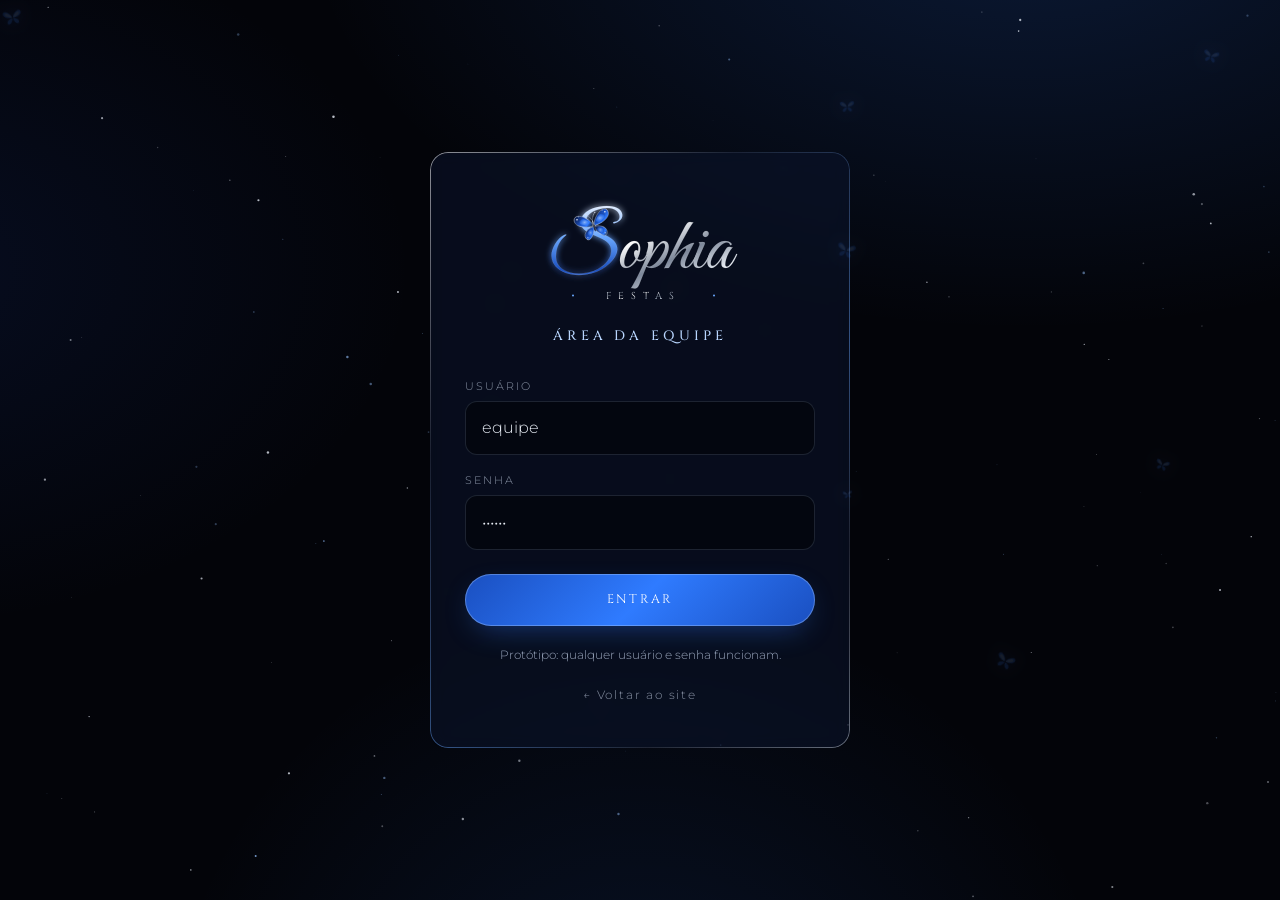
==== agenda.html @ a35d826a "Protótipo do site Sophia Festas: landing page e agenda da equipe Co-Authored-By: Claude Opus 5.5 (1M" ====
<!doctype html>
<html lang="pt-BR">
<head>
  <meta charset="utf-8">
  <meta name="viewport" content="width=device-width, initial-scale=1">
  <title>Agenda Sophia</title>
  <link rel="preconnect" href="https://fonts.googleapis.com">
  <link rel="preconnect" href="https://fonts.gstatic.com" crossorigin>
  <link href="https://fonts.googleapis.com/css2?family=Cinzel:wght@400;500;600&family=Cormorant+Garamond:ital,wght@0,400;0,500;1,400;1,500&family=Great+Vibes&family=Montserrat:wght@300;400;500&display=swap" rel="stylesheet">
  <link rel="stylesheet" href="css/style.css">
  <link rel="stylesheet" href="css/agenda.css">
</head>
<body class="app">
  <div class="sky"></div>
  <canvas id="stars"></canvas>
  <div id="flutter"></div>

  <!-- LOGIN (demonstração) -->
  <div class="login-wrap" id="login">
    <div class="login-card metal-frame">
      <div data-logo="big"></div>
      <h1>ÁREA DA EQUIPE</h1>
      <form id="login-form">
        <div class="field"><label for="l-user">Usuário</label><input id="l-user" value="equipe" autocomplete="off"></div>
        <div class="field"><label for="l-pass">Senha</label><input id="l-pass" type="password" value="sophia"></div>
        <button class="btn btn-primary" type="submit">Entrar</button>
      </form>
      <p class="hint">Protótipo: qualquer usuário e senha funcionam.</p>
      <a class="back-link" href="index.html">← Voltar ao site</a>
    </div>
  </div>

  <!-- PAINEL -->
  <div class="dash" id="dash">
    <aside class="side">
      <div data-logo="mark"></div>
      <nav class="side-nav">
        <button class="active" data-view="agenda"><svg viewBox="0 0 24 24" fill="none" stroke="currentColor" stroke-width="1.5"><rect x="3" y="5" width="18" height="16" rx="2"/><path d="M3 10h18M8 3v4M16 3v4"/></svg>Agenda</button>
        <button data-view="lista"><svg viewBox="0 0 24 24" fill="none" stroke="currentColor" stroke-width="1.5"><path d="M8 6h13M8 12h13M8 18h13M3 6h.01M3 12h.01M3 18h.01"/></svg>Reservas</button>
        <button data-new><svg viewBox="0 0 24 24" fill="none" stroke="currentColor" stroke-width="1.5"><circle cx="12" cy="12" r="9"/><path d="M12 8v8M8 12h8"/></svg>Nova reserva</button>
        <button onclick="location.href='index.html'"><svg viewBox="0 0 24 24" fill="none" stroke="currentColor" stroke-width="1.5"><path d="M3 11 12 4l9 7v9a1 1 0 0 1-1 1h-5v-6H9v6H4a1 1 0 0 1-1-1z"/></svg>Ver site</button>
      </nav>
      <div class="side-user">
        <div class="avatar">E</div>
        <div>Equipe<small>Recepção</small></div>
        <button id="logout">Sair</button>
      </div>
    </aside>

    <main class="main">
      <div class="mobile-bar">
        <div data-logo="mark"></div>
        <div class="mobile-tabs">
          <button class="active" data-view="agenda">Agenda</button>
          <button data-view="lista">Reservas</button>
          <button id="m-logout">Sair</button>
        </div>
      </div>

      <div class="topbar">
        <div>
          <h2 id="greet">Olá, equipe</h2>
          <p id="today-label"></p>
        </div>
        <button class="btn btn-primary" data-new>+ Nova reserva</button>
      </div>

      <div class="stats">
        <div class="stat metal-frame"><small>Eventos no mês</small><strong id="s-month">0</strong><span id="s-month-sub">&nbsp;</span></div>
        <div class="stat metal-frame"><small>Confirmados</small><strong id="s-ok">0</strong><span>contrato assinado</span></div>
        <div class="stat metal-frame"><small>Pré-reservas</small><strong id="s-pre">0</strong><span>aguardando sinal</span></div>
        <div class="stat metal-frame"><small>Previsto no mês</small><strong id="s-rev" class="metal-blue-text">R$ 0</strong><span>sem cancelados</span></div>
      </div>

      <!-- VISÃO AGENDA -->
      <section class="view on" id="view-agenda" style="padding:0">
        <div class="board">
          <div class="panel metal-frame">
            <div class="panel-head">
              <h3>CALENDÁRIO</h3>
              <div class="month-nav">
                <button class="icon-btn" id="prev" aria-label="Mês anterior">‹</button>
                <span id="month-label"></span>
                <button class="icon-btn" id="next" aria-label="Próximo mês">›</button>
              </div>
            </div>
            <div class="cal" id="cal"></div>
          </div>

          <div class="panel metal-frame">
            <div class="panel-head">
              <h3 id="side-title">PRÓXIMOS EVENTOS</h3>
              <button class="icon-btn" id="clear-day" title="Ver próximos" style="display:none">✕</button>
            </div>
            <div class="ev-list" id="ev-list"></div>
          </div>
        </div>
      </section>

      <!-- VISÃO LISTA -->
      <section class="view" id="view-lista" style="padding:0">
        <div class="panel metal-frame">
          <div class="panel-head">
            <h3>TODAS AS RESERVAS</h3>
            <div class="filters">
              <input id="f-search" placeholder="Buscar cliente...">
              <select id="f-status"><option value="">Todos os status</option><option>Confirmada</option><option>Pré-reserva</option><option>Cancelada</option></select>
              <select id="f-space"><option value="">Todos os espaços</option></select>
            </div>
          </div>
          <div class="table-wrap">
            <table>
              <thead><tr><th>Data</th><th>Cliente</th><th>Evento</th><th>Espaço</th><th>Convidados</th><th>Valor</th><th>Status</th></tr></thead>
              <tbody id="tbody"></tbody>
            </table>
          </div>
        </div>
      </section>
    </main>
  </div>

  <!-- MODAL DE RESERVA -->
  <div class="modal-bg" id="modal">
    <div class="modal metal-frame" role="dialog" aria-modal="true" aria-labelledby="m-title">
      <h3 id="m-title">Nova reserva</h3>
      <p class="sub" id="m-sub">Preencha os dados do evento para bloquear a data.</p>
      <form class="form" id="booking-form">
        <input type="hidden" id="b-id">
        <div class="field"><label for="b-client">Cliente</label><input id="b-client" required placeholder="Nome completo"></div>
        <div class="field"><label for="b-phone">Telefone</label><input id="b-phone" placeholder="(00) 00000-0000"></div>
        <div class="field"><label for="b-type">Tipo de evento</label>
          <select id="b-type"><option>Aniversário</option><option>Infantil</option><option>15 anos</option><option>Casamento</option><option>Chá revelação</option><option>Corporativo</option><option>Outro</option></select>
        </div>
        <div class="field"><label for="b-space">Espaço</label><select id="b-space"></select></div>
        <div class="field"><label for="b-date">Data</label><input id="b-date" type="date" required></div>
        <div class="field" style="grid-template-columns:1fr 1fr;column-gap:.6rem">
          <label for="b-start" style="grid-column:1/-1">Horário</label>
          <input id="b-start" type="time" value="19:00" required>
          <input id="b-end" type="time" value="23:00" required aria-label="Término">
        </div>
        <div class="field"><label for="b-guests">Convidados</label><input id="b-guests" type="number" min="1" value="80"></div>
        <div class="field"><label for="b-pkg">Pacote</label>
          <select id="b-pkg"><option>Casulo</option><option selected>Asas</option><option>Voo Mágico</option><option>Personalizado</option></select>
        </div>
        <div class="money">
          <div class="field"><label for="b-value">Valor total (R$)</label><input id="b-value" type="number" min="0" step="50" value="8700"></div>
          <div class="field"><label for="b-deposit">Sinal pago (R$)</label><input id="b-deposit" type="number" min="0" step="50" value="0"></div>
          <div class="field"><label for="b-status">Status</label>
            <select id="b-status"><option>Pré-reserva</option><option>Confirmada</option><option>Cancelada</option></select>
          </div>
        </div>
        <div class="field full"><label for="b-notes">Observações</label><textarea id="b-notes" placeholder="Tema, decoração, restrições alimentares..."></textarea></div>
        <div class="warn" id="b-warn"></div>
        <div class="modal-actions">
          <button type="button" class="btn btn-danger" id="b-delete" style="display:none">Excluir</button>
          <button type="button" class="btn btn-ghost" id="b-cancel">Fechar</button>
          <button type="submit" class="btn btn-primary">Salvar reserva</button>
        </div>
      </form>
    </div>
  </div>

  <script src="js/brand.js"></script>
  <script src="js/magic.js"></script>
  <script src="js/agenda.js"></script>
</body>
</html>
---- css/style.css ----
/* =========================================================
   Sophia Festas — identidade: preto, azul e metal
   ========================================================= */
:root {
  --black: #030409;
  --night: #070b17;
  --deep: #0b1226;
  --panel: rgba(12, 20, 44, 0.55);
  --blue: #2f7bff;
  --blue-soft: #6aa8ff;
  --blue-ice: #b9d6ff;
  --blue-glow: rgba(47, 123, 255, 0.45);
  --silver: #c9d1dc;
  --silver-dim: #8a94a6;
  --text: #e6ebf3;
  --muted: #9aa6bb;
  --line: rgba(185, 214, 255, 0.14);

  --metal: linear-gradient(135deg, #f4f7fb 0%, #9aa4b3 22%, #eef2f7 42%, #6f7a8c 62%, #dfe5ee 80%, #a7b1bf 100%);
  --metal-blue: linear-gradient(135deg, #e8f1ff 0%, #6aa8ff 25%, #dbe9ff 45%, #1f5fd6 65%, #b9d6ff 85%, #3a7dff 100%);

  --font-script: "Great Vibes", cursive;
  --font-display: "Cinzel", serif;
  --font-serif: "Cormorant Garamond", serif;
  --font-body: "Montserrat", system-ui, sans-serif;

  --radius: 18px;
}

* { box-sizing: border-box; margin: 0; padding: 0; }
html { scroll-behavior: smooth; }
body {
  background: var(--black);
  color: var(--text);
  font-family: var(--font-body);
  font-weight: 300;
  line-height: 1.7;
  overflow-x: hidden;
}
img, svg { display: block; max-width: 100%; }
a { color: inherit; text-decoration: none; }
button, input, select, textarea { font: inherit; color: inherit; }

/* ---------- fundo mágico ---------- */
.sky {
  position: fixed; inset: 0; z-index: -2; pointer-events: none;
  background:
    radial-gradient(1200px 700px at 80% -10%, rgba(47,123,255,.18), transparent 60%),
    radial-gradient(900px 600px at -10% 30%, rgba(30,70,180,.14), transparent 60%),
    radial-gradient(800px 800px at 50% 120%, rgba(47,123,255,.12), transparent 60%),
    var(--black);
}
#stars, #flutter {
  position: fixed; inset: 0; pointer-events: none;
}
#stars { z-index: -1; }
#flutter { z-index: 5; }

.mini-fly {
  position: absolute; width: 18px; height: 18px;
  opacity: 0; will-change: transform, opacity;
  filter: drop-shadow(0 0 6px var(--blue-glow));
}
.mini-fly .wing-l, .mini-fly .wing-r { transform-origin: 50% 50%; animation: flap .28s ease-in-out infinite alternate; }
.mini-fly .wing-r { animation-delay: .02s; }

@keyframes flap {
  from { transform: scaleX(1); }
  to   { transform: scaleX(.25); }
}

/* ---------- textos metálicos ---------- */
.metal-text {
  background: var(--metal);
  background-size: 200% 200%;
  -webkit-background-clip: text; background-clip: text;
  color: transparent;
  animation: shine 8s ease-in-out infinite;
}
.metal-blue-text {
  background: var(--metal-blue);
  background-size: 200% 200%;
  -webkit-background-clip: text; background-clip: text;
  color: transparent;
  animation: shine 9s ease-in-out infinite;
}
@keyframes shine {
  0%,100% { background-position: 0% 50%; }
  50% { background-position: 100% 50%; }
}

.eyebrow {
  font-family: var(--font-display);
  letter-spacing: .38em; text-transform: uppercase;
  font-size: .72rem; color: var(--blue-soft);
}
.section-title {
  font-family: var(--font-serif);
  font-weight: 500; font-size: clamp(2rem, 4.5vw, 3.2rem);
  line-height: 1.15; margin: .6rem 0 1rem;
}
.section-title em { font-style: italic; color: var(--blue-ice); }

.divider {
  display: flex; align-items: center; gap: 14px; justify-content: center;
  margin: 1.2rem auto; color: var(--blue-soft);
}
.divider::before, .divider::after {
  content: ""; height: 1px; width: 80px;
  background: linear-gradient(90deg, transparent, var(--silver-dim), transparent);
}
.divider svg { width: 22px; height: 22px; }

/* ---------- botões ---------- */
.btn {
  position: relative; display: inline-flex; align-items: center; gap: .6rem;
  padding: .95rem 1.8rem; border-radius: 999px; border: 0; cursor: pointer;
  font-family: var(--font-display); font-size: .78rem; letter-spacing: .22em; text-transform: uppercase;
  transition: transform .3s, box-shadow .3s;
}
.btn-primary {
  color: #fff;
  background: linear-gradient(135deg, #1a4fc0, #2f7bff 50%, #1a4fc0);
  box-shadow: 0 0 0 1px rgba(185,214,255,.35) inset, 0 10px 30px -10px var(--blue-glow);
}
.btn-primary:hover { transform: translateY(-2px); box-shadow: 0 0 0 1px rgba(185,214,255,.6) inset, 0 16px 40px -10px var(--blue-glow); }
.btn-ghost {
  color: var(--silver);
  background: rgba(255,255,255,.02);
  box-shadow: 0 0 0 1px rgba(201,209,220,.35) inset;
}
.btn-ghost:hover { color: #fff; box-shadow: 0 0 0 1px rgba(201,209,220,.8) inset; transform: translateY(-2px); }

/* moldura metálica reutilizável */
.metal-frame {
  position: relative;
  background: var(--panel);
  border-radius: var(--radius);
  backdrop-filter: blur(8px);
}
.metal-frame::before {
  content: ""; position: absolute; inset: 0; border-radius: inherit; padding: 1px;
  background: linear-gradient(135deg, rgba(255,255,255,.55), rgba(140,150,170,.15) 30%, rgba(106,168,255,.45) 60%, rgba(255,255,255,.1) 80%, rgba(201,209,220,.5));
  -webkit-mask: linear-gradient(#000 0 0) content-box, linear-gradient(#000 0 0);
  -webkit-mask-composite: xor; mask-composite: exclude;
  pointer-events: none;
}

/* ---------- navegação ---------- */
.nav {
  position: fixed; top: 0; left: 0; right: 0; z-index: 20;
  display: flex; align-items: center; justify-content: space-between;
  padding: 1.1rem clamp(1rem, 4vw, 3rem);
  transition: background .4s, padding .4s, box-shadow .4s;
}
.nav.scrolled {
  background: rgba(3,4,9,.78); backdrop-filter: blur(12px);
  padding-top: .7rem; padding-bottom: .7rem;
  box-shadow: 0 1px 0 var(--line);
}
.nav-logo { display: flex; align-items: center; gap: .5rem; }
.nav-logo .logo-mark { height: 46px; width: auto; }
.nav-links { display: flex; gap: 2rem; list-style: none; align-items: center; }
.nav-links a {
  font-family: var(--font-display); font-size: .72rem; letter-spacing: .2em; text-transform: uppercase;
  color: var(--silver); position: relative; padding: .3rem 0;
}
.nav-links a::after {
  content: ""; position: absolute; left: 0; right: 0; bottom: -2px; height: 1px;
  background: var(--blue-soft); transform: scaleX(0); transition: transform .3s;
}
.nav-links a:hover { color: #fff; }
.nav-links a:hover::after { transform: scaleX(1); }
.nav-links .staff-link {
  padding: .5rem 1rem; border-radius: 999px; box-shadow: 0 0 0 1px rgba(106,168,255,.45) inset; color: var(--blue-ice);
}
.nav-links .staff-link::after { display: none; }
.nav-toggle { display: none; background: none; border: 0; cursor: pointer; width: 40px; height: 40px; }
.nav-toggle span { display: block; height: 1px; width: 26px; margin: 6px auto; background: var(--silver); }

/* ---------- logo ---------- */
.logo-mark { overflow: visible; }
.logo-big { width: min(640px, 92vw); height: auto; margin: 0 auto; }
.logo-big .logo-butterfly .wing-l, .logo-big .logo-butterfly .wing-r,
.logo-mark .logo-butterfly .wing-l, .logo-mark .logo-butterfly .wing-r {
  transform-box: fill-box;
  animation: soft-flap 3.2s ease-in-out infinite;
}
.logo-butterfly .wing-l { transform-origin: 100% 60%; }
.logo-butterfly .wing-r { transform-origin: 0% 60%; }
@keyframes soft-flap {
  0%, 70%, 100% { transform: scaleX(1); }
  80% { transform: scaleX(.55); }
  90% { transform: scaleX(1); }
}

/* ---------- hero ---------- */
.hero {
  min-height: 100vh; min-height: 100svh;
  display: grid; place-items: center; text-align: center;
  padding: 7rem 1rem 4rem; position: relative; overflow: hidden;
}
.hero-inner { position: relative; z-index: 2; }
.hero .eyebrow { margin-bottom: 1rem; }
.hero-tagline {
  font-family: var(--font-serif); font-style: italic;
  font-size: clamp(1.2rem, 2.6vw, 1.7rem); color: var(--blue-ice);
  margin: .4rem auto 2.2rem; max-width: 640px;
}
.hero-actions { display: flex; flex-wrap: wrap; gap: 1rem; justify-content: center; }
.hero-halo {
  position: absolute; width: min(760px, 120vw); aspect-ratio: 1; border-radius: 50%;
  background: radial-gradient(circle, rgba(47,123,255,.22), transparent 62%);
  filter: blur(10px); z-index: 1; animation: breathe 7s ease-in-out infinite;
}
.hero-ring {
  position: absolute; width: min(620px, 100vw); aspect-ratio: 1; border-radius: 50%;
  border: 1px solid rgba(201,209,220,.12); z-index: 1;
  animation: spin 60s linear infinite;
}
.hero-ring::after {
  content: ""; position: absolute; top: -4px; left: 50%; width: 7px; height: 7px; border-radius: 50%;
  background: var(--blue-ice); box-shadow: 0 0 14px 3px var(--blue);
}
.hero-ring.r2 { width: min(820px, 130vw); animation-duration: 90s; animation-direction: reverse; border-color: rgba(106,168,255,.08); }
@keyframes spin { to { transform: rotate(360deg); } }
@keyframes breathe { 50% { transform: scale(1.08); opacity: .8; } }

.scroll-hint {
  position: absolute; bottom: 2rem; left: 50%; transform: translateX(-50%); z-index: 2;
  font-family: var(--font-display); font-size: .62rem; letter-spacing: .3em; color: var(--silver-dim);
  display: flex; flex-direction: column; align-items: center; gap: .6rem;
}
.scroll-hint::after {
  content: ""; width: 1px; height: 40px;
  background: linear-gradient(var(--blue-soft), transparent);
  animation: drip 2.2s ease-in-out infinite;
}
@keyframes drip { 0% { transform: scaleY(0); transform-origin: top; } 50% { transform: scaleY(1); transform-origin: top; } 51% { transform-origin: bottom; } 100% { transform: scaleY(0); transform-origin: bottom; } }

/* ---------- seções ---------- */
section { padding: clamp(5rem, 10vw, 8rem) clamp(1rem, 5vw, 3rem); position: relative; }
.container { max-width: 1180px; margin: 0 auto; }
.center { text-align: center; }
.lead { color: var(--muted); max-width: 640px; margin: 0 auto; font-size: 1.02rem; }

/* simbolismo */
.symbol-grid {
  display: grid; grid-template-columns: 1fr 1fr; gap: clamp(2rem, 6vw, 5rem); align-items: center;
}
.symbol-art { position: relative; aspect-ratio: 1; display: grid; place-items: center; }
.symbol-art .orbit {
  position: absolute; inset: 6%; border-radius: 50%;
  border: 1px dashed rgba(106,168,255,.25); animation: spin 80s linear infinite;
}
.symbol-art .orbit.o2 { inset: 18%; border-style: solid; border-color: rgba(201,209,220,.12); animation-duration: 50s; animation-direction: reverse; }
.symbol-art .big-fly { width: 62%; filter: drop-shadow(0 0 40px rgba(47,123,255,.45)); animation: float 6s ease-in-out infinite; }
@keyframes float { 50% { transform: translateY(-14px); } }

.stages { display: grid; gap: 1.1rem; margin-top: 2rem; }
.stage { display: grid; grid-template-columns: 54px 1fr; gap: 1rem; align-items: start; }
.stage-icon {
  width: 54px; height: 54px; border-radius: 50%; display: grid; place-items: center;
  font-family: var(--font-display); color: var(--blue-ice); font-size: .9rem;
}
.stage h4 { font-family: var(--font-serif); font-size: 1.35rem; font-weight: 500; color: #fff; }
.stage p { color: var(--muted); font-size: .93rem; }

/* espaços */
.spaces { display: grid; grid-template-columns: repeat(3, 1fr); gap: 1.4rem; margin-top: 3rem; }
.space-card { overflow: hidden; transition: transform .5s; }
.space-card:hover { transform: translateY(-6px); }
.space-img {
  aspect-ratio: 4/3; position: relative; overflow: hidden; border-radius: var(--radius) var(--radius) 0 0;
}
.space-img .ph {
  position: absolute; inset: 0; transition: transform 1.2s;
}
.space-card:hover .ph { transform: scale(1.06); }
.space-body { padding: 1.4rem 1.5rem 1.7rem; }
.space-body h3 { font-family: var(--font-serif); font-weight: 500; font-size: 1.6rem; }
.space-body p { color: var(--muted); font-size: .92rem; }
.space-meta { display: flex; gap: 1rem; margin-top: 1rem; font-size: .75rem; color: var(--blue-ice); letter-spacing: .08em; }

/* placeholders de imagem: cenas abstratas */
.ph-1 { background:
  radial-gradient(circle at 30% 70%, rgba(106,168,255,.55) 0 2px, transparent 3px) 0 0/38px 38px,
  radial-gradient(ellipse at 50% 100%, rgba(47,123,255,.55), transparent 60%),
  linear-gradient(180deg, #05070f, #0d1a3d); }
.ph-2 { background:
  radial-gradient(circle at 50% 30%, rgba(255,255,255,.75) 0 1px, transparent 2px) 0 0/26px 26px,
  conic-gradient(from 200deg at 50% 0%, transparent, rgba(106,168,255,.35), transparent 40%),
  linear-gradient(180deg, #081022, #030409); }
.ph-3 { background:
  repeating-linear-gradient(100deg, rgba(201,209,220,.08) 0 2px, transparent 2px 22px),
  radial-gradient(circle at 70% 40%, rgba(47,123,255,.6), transparent 50%),
  linear-gradient(160deg, #0a1430, #030409); }
.ph-4 { background: radial-gradient(circle at 40% 40%, rgba(185,214,255,.4), transparent 45%), linear-gradient(135deg, #0d1a3d, #030409); }
.ph-5 { background: conic-gradient(from 0deg at 50% 50%, #0b1226, #1a4fc0, #0b1226, #6aa8ff22, #0b1226); }
.ph-6 { background: radial-gradient(circle at 50% 120%, #2f7bff, transparent 60%), repeating-radial-gradient(circle at 50% 50%, rgba(255,255,255,.05) 0 1px, transparent 1px 16px), #05070f; }
.ph-label {
  position: absolute; left: 1rem; bottom: .9rem; font-family: var(--font-display); font-size: .6rem;
  letter-spacing: .25em; color: rgba(255,255,255,.55);
}

/* pacotes */
.packages { display: grid; grid-template-columns: repeat(3, 1fr); gap: 1.4rem; margin-top: 3rem; align-items: stretch; }
.pkg { padding: 2.4rem 2rem; display: flex; flex-direction: column; text-align: center; }
.pkg.featured { background: linear-gradient(180deg, rgba(47,123,255,.18), rgba(12,20,44,.6)); transform: translateY(-12px); }
.pkg-badge {
  position: absolute; top: -12px; left: 50%; transform: translateX(-50%);
  background: var(--metal); color: #0b1226; font-family: var(--font-display); font-size: .6rem;
  letter-spacing: .2em; padding: .35rem .9rem; border-radius: 999px; font-weight: 600;
}
.pkg h3 { font-family: var(--font-display); font-size: 1.05rem; letter-spacing: .2em; font-weight: 500; }
.pkg .pkg-sub { font-family: var(--font-serif); font-style: italic; color: var(--blue-ice); font-size: 1.1rem; }
.pkg-price { font-family: var(--font-serif); font-size: 2.6rem; margin: 1rem 0 .2rem; }
.pkg-price small { font-size: .9rem; color: var(--muted); }
.pkg ul { list-style: none; margin: 1.4rem 0 2rem; text-align: left; display: grid; gap: .65rem; flex: 1; }
.pkg li { display: flex; gap: .7rem; font-size: .9rem; color: var(--text); }
.pkg li::before { content: "✦"; color: var(--blue-soft); font-size: .75rem; margin-top: .2rem; }

/* galeria */
.gallery {
  display: grid; grid-template-columns: repeat(4, 1fr); grid-auto-rows: 200px; gap: 1rem; margin-top: 3rem; grid-auto-flow: dense;
}
.gallery .g { border-radius: 14px; position: relative; overflow: hidden; }
.gallery .g.tall { grid-row: span 2; }
.gallery .g.wide { grid-column: span 2; }
.gallery .g::after {
  content: ""; position: absolute; inset: 0; border-radius: inherit;
  box-shadow: inset 0 0 0 1px rgba(201,209,220,.18);
}

/* depoimentos */
.quotes { display: grid; grid-template-columns: repeat(3, 1fr); gap: 1.4rem; margin-top: 3rem; }
.quote { padding: 2rem; }
.quote p { font-family: var(--font-serif); font-style: italic; font-size: 1.2rem; color: var(--text); }
.quote .who { margin-top: 1.2rem; font-size: .75rem; letter-spacing: .18em; text-transform: uppercase; color: var(--blue-soft); }
.quote .q-mark { font-family: var(--font-serif); font-size: 3.5rem; line-height: .6; height: 1.6rem; }

/* contato */
.contact-grid { display: grid; grid-template-columns: 1fr 1.2fr; gap: 2rem; margin-top: 3rem; }
.contact-info { padding: 2.2rem; display: grid; gap: 1.4rem; align-content: start; }
.info-row { display: grid; grid-template-columns: 40px 1fr; gap: 1rem; align-items: center; }
.info-row .ic { width: 40px; height: 40px; border-radius: 50%; display: grid; place-items: center; color: var(--blue-ice); box-shadow: 0 0 0 1px rgba(106,168,255,.35) inset; }
.info-row .ic svg { width: 18px; height: 18px; }
.info-row small { display: block; font-size: .68rem; letter-spacing: .18em; text-transform: uppercase; color: var(--muted); }

.form { padding: 2.2rem; display: grid; grid-template-columns: 1fr 1fr; gap: 1rem; }
.form .full { grid-column: 1 / -1; }
.field { display: grid; gap: .35rem; }
.field label { font-size: .68rem; letter-spacing: .18em; text-transform: uppercase; color: var(--silver-dim); }
.field input, .field select, .field textarea {
  background: rgba(3,4,9,.6); border: 1px solid var(--line); border-radius: 12px;
  padding: .8rem 1rem; outline: none; transition: border-color .3s, box-shadow .3s;
}
.field textarea { resize: vertical; min-height: 96px; }
.field select option { background: var(--deep); }
.field input:focus, .field select:focus, .field textarea:focus {
  border-color: var(--blue-soft); box-shadow: 0 0 0 3px rgba(47,123,255,.18);
}
input[type="date"]::-webkit-calendar-picker-indicator,
input[type="time"]::-webkit-calendar-picker-indicator { filter: invert(.8) sepia(1) hue-rotate(180deg); cursor: pointer; }

/* rodapé */
footer { padding: 4rem 1rem 2.5rem; text-align: center; border-top: 1px solid var(--line); }
footer .logo-mark { height: 70px; margin: 0 auto 1rem; }
footer p { color: var(--muted); font-size: .8rem; }
footer .foot-quote { font-family: var(--font-serif); font-style: italic; font-size: 1.15rem; color: var(--blue-ice); margin-bottom: 1.4rem; }

/* toast */
.toast {
  position: fixed; left: 50%; bottom: 2rem; transform: translate(-50%, 140%); z-index: 60;
  padding: 1rem 1.6rem; display: flex; gap: .8rem; align-items: center;
  transition: transform .5s cubic-bezier(.2,.9,.3,1.2); max-width: calc(100vw - 2rem);
}
.toast.show { transform: translate(-50%, 0); }
.toast svg { width: 26px; flex: none; }

/* revelar ao rolar */
.reveal { opacity: 0; transform: translateY(30px); transition: opacity 1s ease, transform 1s ease; }
.reveal.in { opacity: 1; transform: none; }

/* ---------- responsivo ---------- */
@media (max-width: 960px) {
  .spaces, .packages, .quotes { grid-template-columns: 1fr; max-width: 520px; margin-left: auto; margin-right: auto; }
  .pkg.featured { transform: none; }
  .symbol-grid, .contact-grid { grid-template-columns: 1fr; }
  .symbol-art { max-width: 380px; margin: 0 auto; }
  .gallery { grid-template-columns: repeat(2, 1fr); grid-auto-rows: 160px; }
}
@media (max-width: 760px) {
  .nav-toggle { display: block; }
  .nav-links {
    position: fixed; inset: 0 0 0 auto; width: min(300px, 80vw); flex-direction: column; justify-content: center;
    background: rgba(3,4,9,.96); backdrop-filter: blur(14px); box-shadow: -1px 0 0 var(--line);
    transform: translateX(100%); transition: transform .4s;
  }
  .nav-links.open { transform: none; }
  .nav-toggle { position: relative; z-index: 30; }
  .form { grid-template-columns: 1fr; padding: 1.5rem; }
}
@media (prefers-reduced-motion: reduce) {
  *, *::before, *::after { animation: none !important; transition: none !important; }
  .reveal { opacity: 1; transform: none; }
}

/* borboleta avulsa (seções, toast) bate as asas suavemente */
.butterfly-svg .wing-l, .butterfly-svg .wing-r { transform-box: fill-box; animation: soft-flap 3.6s ease-in-out infinite; }

/* brilho do cursor */
.spark {
  position: fixed; width: 6px; height: 6px; margin: -3px 0 0 -3px; border-radius: 50%; pointer-events: none; z-index: 70;
  background: radial-gradient(circle, #e8f1ff, rgba(47,123,255,.6) 50%, transparent 70%);
  animation: spark-fade .9s ease-out forwards;
}
@keyframes spark-fade { to { transform: translateY(14px) scale(.2); opacity: 0; } }

@media (max-height: 760px) { .scroll-hint { display: none; } }
---- css/agenda.css ----
/* =========================================================
   Área da equipe — agenda de reservas
   ========================================================= */
body.app { min-height: 100vh; }

/* login */
.login-wrap { min-height: 100vh; display: grid; place-items: center; padding: 2rem 1rem; }
.login-card { width: min(420px, 100%); padding: 2.6rem 2.2rem; text-align: center; }
.login-card .logo-big { width: 280px; }
.login-card h1 { font-family: var(--font-display); font-weight: 500; font-size: .85rem; letter-spacing: .3em; color: var(--blue-ice); margin: .4rem 0 1.8rem; }
.login-card form { display: grid; gap: 1rem; text-align: left; }
.login-card .btn { justify-content: center; margin-top: .5rem; }
.login-card .hint { font-size: .75rem; color: var(--muted); margin-top: 1.2rem; }
.back-link { display: inline-block; margin-top: 1.2rem; font-size: .75rem; letter-spacing: .15em; color: var(--silver-dim); }
.back-link:hover { color: #fff; }

/* layout */
.dash { display: none; min-height: 100vh; grid-template-columns: 250px 1fr; }
.dash.on { display: grid; }
.side {
  border-right: 1px solid var(--line); padding: 1.5rem 1.2rem;
  background: rgba(5,8,18,.7); backdrop-filter: blur(10px);
  display: flex; flex-direction: column; gap: 1.6rem; position: sticky; top: 0; height: 100vh;
}
.side .logo-mark { height: 64px; }
.side-nav { display: grid; gap: .3rem; }
.side-nav button {
  display: flex; gap: .8rem; align-items: center; text-align: left; padding: .75rem .9rem; border-radius: 12px;
  background: none; border: 0; cursor: pointer; color: var(--silver); font-size: .88rem;
}
.side-nav button svg { width: 18px; height: 18px; opacity: .8; }
.side-nav button:hover { background: rgba(106,168,255,.08); color: #fff; }
.side-nav button.active { background: linear-gradient(90deg, rgba(47,123,255,.25), transparent); color: #fff; box-shadow: inset 2px 0 0 var(--blue-soft); }
.side-user { margin-top: auto; display: flex; align-items: center; gap: .7rem; font-size: .85rem; }
.avatar { width: 36px; height: 36px; border-radius: 50%; display: grid; place-items: center; background: var(--metal); color: #0b1226; font-weight: 500; }
.side-user small { display: block; color: var(--muted); font-size: .7rem; }
.side-user button { margin-left: auto; background: none; border: 0; color: var(--silver-dim); cursor: pointer; font-size: .75rem; }

.main { padding: 1.8rem clamp(1rem, 3vw, 2.4rem) 3rem; min-width: 0; }
.topbar { display: flex; flex-wrap: wrap; gap: 1rem; align-items: center; justify-content: space-between; margin-bottom: 1.6rem; }
.topbar h2 { font-family: var(--font-serif); font-weight: 500; font-size: 2.1rem; line-height: 1.1; }
.topbar p { color: var(--muted); font-size: .88rem; }
.mobile-bar { display: none; }

/* cards de resumo */
.stats { display: grid; grid-template-columns: repeat(4, 1fr); gap: 1rem; margin-bottom: 1.6rem; }
.stat { padding: 1.2rem 1.3rem; }
.stat small { font-size: .66rem; letter-spacing: .18em; text-transform: uppercase; color: var(--muted); }
.stat strong { display: block; font-family: var(--font-serif); font-weight: 500; font-size: 2.1rem; line-height: 1.2; }
.stat span { font-size: .75rem; color: var(--blue-ice); }

/* grade principal */
.board { display: grid; grid-template-columns: 1.55fr 1fr; gap: 1.2rem; align-items: start; }
.panel { padding: 1.4rem; }
.panel-head { display: flex; align-items: center; justify-content: space-between; gap: .8rem; margin-bottom: 1rem; }
.panel-head h3 { font-family: var(--font-display); font-weight: 500; font-size: .85rem; letter-spacing: .2em; }
.icon-btn {
  width: 34px; height: 34px; border-radius: 50%; border: 0; cursor: pointer; display: grid; place-items: center;
  background: rgba(255,255,255,.03); box-shadow: 0 0 0 1px var(--line) inset; color: var(--silver);
}
.icon-btn:hover { color: #fff; box-shadow: 0 0 0 1px rgba(106,168,255,.5) inset; }
.month-nav { display: flex; align-items: center; gap: .6rem; }
.month-nav span { font-family: var(--font-serif); font-size: 1.35rem; min-width: 170px; text-align: center; text-transform: capitalize; }

/* calendário */
.cal { display: grid; grid-template-columns: repeat(7, 1fr); gap: 6px; }
.cal .dow { text-align: center; font-size: .66rem; letter-spacing: .15em; color: var(--muted); padding: .3rem 0; }
.day {
  min-height: 84px; border-radius: 12px; padding: .45rem .5rem; cursor: pointer; position: relative;
  background: rgba(3,4,9,.45); border: 1px solid var(--line); transition: border-color .2s, background .2s;
  display: flex; flex-direction: column; gap: 3px; text-align: left; overflow: hidden;
}
.day:hover { border-color: rgba(106,168,255,.5); background: rgba(47,123,255,.08); }
.day.other { opacity: .3; }
.day.today .num { background: var(--blue); color: #fff; }
.day.selected { border-color: var(--blue-ice); box-shadow: 0 0 0 1px var(--blue-ice), 0 0 20px -6px var(--blue-glow); }
.day .num { font-size: .78rem; width: 24px; height: 24px; border-radius: 50%; display: grid; place-items: center; }
.chip {
  font-size: .64rem; line-height: 1.3; padding: 2px 6px; border-radius: 6px; white-space: nowrap; overflow: hidden; text-overflow: ellipsis;
  background: rgba(47,123,255,.25); color: var(--blue-ice); border-left: 2px solid var(--blue-soft);
}
.chip.pre { background: rgba(201,209,220,.1); color: var(--silver); border-left-color: var(--silver-dim); }
.chip.cancel { background: rgba(255,90,110,.08); color: #ff9aa8; border-left-color: #ff6b81; text-decoration: line-through; }
.more { font-size: .62rem; color: var(--muted); }

/* lista de eventos */
.ev-list { display: grid; gap: .7rem; max-height: 560px; overflow: auto; padding-right: .2rem; }
.ev {
  display: grid; grid-template-columns: 54px 1fr auto; gap: .9rem; align-items: center;
  padding: .85rem; border-radius: 14px; background: rgba(3,4,9,.45); border: 1px solid var(--line); cursor: pointer;
  transition: border-color .2s;
}
.ev:hover { border-color: rgba(106,168,255,.5); }
.ev-date { text-align: center; border-radius: 10px; padding: .35rem 0; background: linear-gradient(180deg, rgba(47,123,255,.25), rgba(47,123,255,.05)); }
.ev-date b { display: block; font-family: var(--font-serif); font-size: 1.4rem; line-height: 1; font-weight: 500; }
.ev-date small { font-size: .6rem; letter-spacing: .15em; text-transform: uppercase; color: var(--blue-ice); }
.ev h4 { font-weight: 500; font-size: .92rem; }
.ev p { font-size: .76rem; color: var(--muted); }
.empty { text-align: center; color: var(--muted); padding: 2rem 1rem; font-size: .88rem; }
.empty .butterfly-svg { width: 60px; margin: 0 auto .6rem; opacity: .6; }

.badge { font-size: .62rem; letter-spacing: .1em; text-transform: uppercase; padding: .3rem .6rem; border-radius: 999px; white-space: nowrap; }
.badge.ok { background: rgba(47,123,255,.2); color: var(--blue-ice); box-shadow: 0 0 0 1px rgba(106,168,255,.4) inset; }
.badge.pre { background: rgba(201,209,220,.08); color: var(--silver); box-shadow: 0 0 0 1px rgba(201,209,220,.3) inset; }
.badge.cancel { background: rgba(255,90,110,.08); color: #ff9aa8; box-shadow: 0 0 0 1px rgba(255,107,129,.35) inset; }

/* filtros e tabela */
.filters { display: flex; flex-wrap: wrap; gap: .6rem; }
.filters input, .filters select {
  background: rgba(3,4,9,.6); border: 1px solid var(--line); border-radius: 999px; padding: .55rem 1rem; outline: none; font-size: .82rem;
}
.filters select option { background: var(--deep); }
.table-wrap { overflow-x: auto; }
table { width: 100%; border-collapse: collapse; font-size: .85rem; min-width: 760px; }
th { text-align: left; font-weight: 400; font-size: .66rem; letter-spacing: .16em; text-transform: uppercase; color: var(--muted); padding: .7rem .8rem; border-bottom: 1px solid var(--line); }
td { padding: .85rem .8rem; border-bottom: 1px solid rgba(185,214,255,.06); }
tr.row { cursor: pointer; }
tr.row:hover td { background: rgba(47,123,255,.06); }

/* modal */
.modal-bg {
  position: fixed; inset: 0; z-index: 50; background: rgba(2,3,8,.72); backdrop-filter: blur(6px);
  display: none; place-items: center; padding: 1rem; overflow-y: auto;
}
.modal-bg.on { display: grid; }
.modal { width: min(720px, 100%); padding: 2rem; animation: pop .35s cubic-bezier(.2,.9,.3,1.2); }
@keyframes pop { from { transform: translateY(16px) scale(.97); opacity: 0; } }
.modal h3 { font-family: var(--font-serif); font-weight: 500; font-size: 1.9rem; }
.modal .sub { color: var(--muted); font-size: .85rem; margin-bottom: 1.4rem; }
.modal .form { padding: 0; background: none; }
.modal .form::before { display: none; }
.modal-actions { display: flex; flex-wrap: wrap; gap: .7rem; justify-content: flex-end; grid-column: 1 / -1; margin-top: .6rem; }
.btn-danger { color: #ff9aa8; background: transparent; box-shadow: 0 0 0 1px rgba(255,107,129,.4) inset; margin-right: auto; }
.btn-danger:hover { box-shadow: 0 0 0 1px rgba(255,107,129,.8) inset; }
.warn {
  grid-column: 1 / -1; font-size: .8rem; padding: .7rem 1rem; border-radius: 12px; display: none;
  background: rgba(255,190,90,.08); color: #ffd28a; box-shadow: 0 0 0 1px rgba(255,190,90,.3) inset;
}
.warn.on { display: block; }
.money { display: grid; grid-template-columns: 1fr 1fr 1fr; gap: 1rem; grid-column: 1 / -1; }

.view { display: none; }
.view.on { display: block; }

@media (max-width: 1100px) {
  .board { grid-template-columns: 1fr; }
  .stats { grid-template-columns: repeat(2, 1fr); }
}
@media (max-width: 820px) {
  .dash.on { grid-template-columns: 1fr; }
  .side { display: none; }
  .mobile-bar {
    display: flex; align-items: center; justify-content: space-between; gap: .5rem; margin-bottom: 1.2rem;
  }
  .mobile-bar .logo-mark { height: 44px; width: auto; }
  .mobile-tabs { display: flex; gap: .4rem; }
  .mobile-tabs button { background: none; border: 0; color: var(--silver); font-size: .75rem; padding: .45rem .7rem; border-radius: 999px; box-shadow: 0 0 0 1px var(--line) inset; cursor: pointer; }
  .mobile-tabs button.active { color: #fff; box-shadow: 0 0 0 1px var(--blue-soft) inset; background: rgba(47,123,255,.15); }
  .day { min-height: 54px; padding: .3rem; }
  .chip { font-size: 0; padding: 0; height: 5px; border-left: 0; background: var(--blue-soft); }
  .chip.pre { background: var(--silver-dim); }
  .chip.cancel { background: #ff6b81; }
  .money { grid-template-columns: 1fr; }
  .month-nav span { min-width: 120px; font-size: 1.1rem; }
}
@media (max-width: 480px) {
  .stats { grid-template-columns: 1fr 1fr; gap: .6rem; }
  .stat strong { font-size: 1.6rem; }
  .cal { gap: 3px; }
  .modal { padding: 1.4rem; }
}
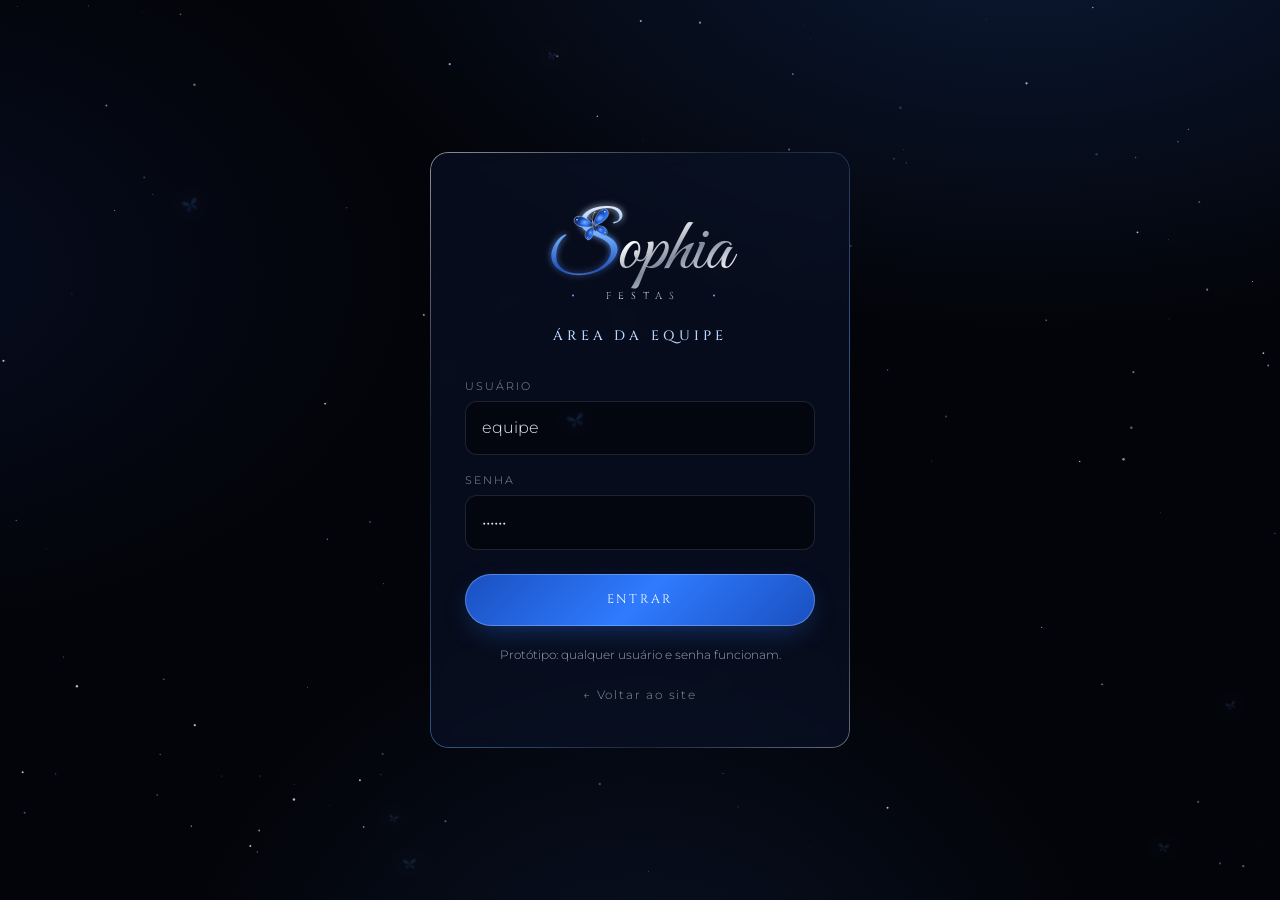
==== commit f5797064: "Reformula o site para locação de casa por diária - Landing: tabela de diárias (750/1.000/1.500), ite" ====
--- a/agenda.html
+++ b/agenda.html
@@ -85,6 +85,12 @@
               </div>
             </div>
             <div class="cal" id="cal"></div>
+            <div class="legend" aria-label="Legenda de preços">
+              <span><i class="dot weekday"></i>Seg–qui</span>
+              <span><i class="dot friday"></i>Sexta / véspera</span>
+              <span><i class="dot weekend"></i>Fim de semana / feriado</span>
+              <span><i class="dot holiday"></i>Feriado ★</span>
+            </div>
           </div>
 
           <div class="panel metal-frame">
@@ -105,12 +111,12 @@
             <div class="filters">
               <input id="f-search" placeholder="Buscar cliente...">
               <select id="f-status"><option value="">Todos os status</option><option>Confirmada</option><option>Pré-reserva</option><option>Cancelada</option></select>
-              <select id="f-space"><option value="">Todos os espaços</option></select>
+              <select id="f-pay"><option value="">Todos os pagamentos</option><option>Pendente</option><option>Sinal pago</option><option>Pago</option></select>
             </div>
           </div>
           <div class="table-wrap">
             <table>
-              <thead><tr><th>Data</th><th>Cliente</th><th>Evento</th><th>Espaço</th><th>Convidados</th><th>Valor</th><th>Status</th></tr></thead>
+              <thead><tr><th>Data</th><th>Cliente</th><th>Evento</th><th>Convidados</th><th>Valor</th><th>Pagamento</th><th>Status</th></tr></thead>
               <tbody id="tbody"></tbody>
             </table>
           </div>
@@ -123,34 +129,48 @@
   <div class="modal-bg" id="modal">
     <div class="modal metal-frame" role="dialog" aria-modal="true" aria-labelledby="m-title">
       <h3 id="m-title">Nova reserva</h3>
-      <p class="sub" id="m-sub">Preencha os dados do evento para bloquear a data.</p>
+      <p class="sub" id="m-sub">Preencha os dados para bloquear a data (casa única, uma reserva por dia).</p>
       <form class="form" id="booking-form">
         <input type="hidden" id="b-id">
         <div class="field"><label for="b-client">Cliente</label><input id="b-client" required placeholder="Nome completo"></div>
         <div class="field"><label for="b-phone">Telefone</label><input id="b-phone" placeholder="(00) 00000-0000"></div>
-        <div class="field"><label for="b-type">Tipo de evento</label>
-          <select id="b-type"><option>Aniversário</option><option>Infantil</option><option>15 anos</option><option>Casamento</option><option>Chá revelação</option><option>Corporativo</option><option>Outro</option></select>
-        </div>
-        <div class="field"><label for="b-space">Espaço</label><select id="b-space"></select></div>
-        <div class="field"><label for="b-date">Data</label><input id="b-date" type="date" required></div>
+        <div class="field"><label for="b-type">Tipo de evento</label><select id="b-type"></select></div>
+        <div class="field"><label for="b-date">Data da diária</label><input id="b-date" type="date" required></div>
         <div class="field" style="grid-template-columns:1fr 1fr;column-gap:.6rem">
           <label for="b-start" style="grid-column:1/-1">Horário</label>
-          <input id="b-start" type="time" value="19:00" required>
-          <input id="b-end" type="time" value="23:00" required aria-label="Término">
+          <input id="b-start" type="time" value="10:00" required>
+          <input id="b-end" type="time" value="18:00" required aria-label="Término">
         </div>
-        <div class="field"><label for="b-guests">Convidados</label><input id="b-guests" type="number" min="1" value="80"></div>
-        <div class="field"><label for="b-pkg">Pacote</label>
-          <select id="b-pkg"><option>Casulo</option><option selected>Asas</option><option>Voo Mágico</option><option>Personalizado</option></select>
+        <div class="field"><label for="b-guests">Convidados</label><input id="b-guests" type="number" min="1" value="50"></div>
+        <div class="field"><label for="b-extra">Horas adicionais</label><input id="b-extra" type="number" min="0" step="1" value="0"></div>
+        <div class="field full"><label>Opcionais</label><div class="opts" id="b-opts"></div></div>
+        <div class="field full">
+          <label class="check"><input type="checkbox" id="b-rules"> Cliente aceitou as regras da casa</label>
+        </div>
+
+        <div class="quote" id="b-quote" aria-live="polite"></div>
+
+        <div class="money">
+          <div class="field"><label for="b-value">Total (R$)</label><input id="b-value" type="number" min="0" step="any" value="0"></div>
+          <div class="field"><label for="b-deposit">Sinal pago (R$)</label><input id="b-deposit" type="number" min="0" step="any" value="0"></div>
+          <div class="field"><label for="b-pay">Pagamento</label>
+            <select id="b-pay"><option>Pendente</option><option>Sinal pago</option><option>Pago</option></select>
+          </div>
         </div>
         <div class="money">
-          <div class="field"><label for="b-value">Valor total (R$)</label><input id="b-value" type="number" min="0" step="50" value="8700"></div>
-          <div class="field"><label for="b-deposit">Sinal pago (R$)</label><input id="b-deposit" type="number" min="0" step="50" value="0"></div>
           <div class="field"><label for="b-status">Status</label>
             <select id="b-status"><option>Pré-reserva</option><option>Confirmada</option><option>Cancelada</option></select>
           </div>
+          <div class="field cash">
+            <label class="check"><input type="checkbox" id="b-cb-use"> Aplicar cashback</label>
+            <small id="b-cb-info"></small>
+          </div>
+          <div class="field"><button type="button" class="btn btn-ghost" id="b-recalc" style="display:none">Recalcular valor</button></div>
         </div>
-        <div class="field full"><label for="b-notes">Observações</label><textarea id="b-notes" placeholder="Tema, decoração, restrições alimentares..."></textarea></div>
+        <div class="field full"><label for="b-notes">Observações</label><textarea id="b-notes" placeholder="Tema, decoração, combinados..."></textarea></div>
         <div class="warn" id="b-warn"></div>
+        <div class="warn" id="b-dur"></div>
+        <div class="warn err" id="b-err" role="alert"></div>
         <div class="modal-actions">
           <button type="button" class="btn btn-danger" id="b-delete" style="display:none">Excluir</button>
           <button type="button" class="btn btn-ghost" id="b-cancel">Fechar</button>
@@ -162,6 +182,7 @@
 
   <script src="js/brand.js"></script>
   <script src="js/magic.js"></script>
+  <script src="js/config.js"></script>
   <script src="js/agenda.js"></script>
 </body>
 </html>
--- a/css/style.css
+++ b/css/style.css
@@ -160,7 +160,7 @@
 }
 .nav-logo { display: flex; align-items: center; gap: .5rem; }
 .nav-logo .logo-mark { height: 46px; width: auto; }
-.nav-links { display: flex; gap: 2rem; list-style: none; align-items: center; }
+.nav-links { display: flex; gap: 1.4rem; list-style: none; align-items: center; }
 .nav-links a {
   font-family: var(--font-display); font-size: .72rem; letter-spacing: .2em; text-transform: uppercase;
   color: var(--silver); position: relative; padding: .3rem 0;
@@ -265,22 +265,6 @@
 }
 .stage h4 { font-family: var(--font-serif); font-size: 1.35rem; font-weight: 500; color: #fff; }
 .stage p { color: var(--muted); font-size: .93rem; }
-
-/* espaços */
-.spaces { display: grid; grid-template-columns: repeat(3, 1fr); gap: 1.4rem; margin-top: 3rem; }
-.space-card { overflow: hidden; transition: transform .5s; }
-.space-card:hover { transform: translateY(-6px); }
-.space-img {
-  aspect-ratio: 4/3; position: relative; overflow: hidden; border-radius: var(--radius) var(--radius) 0 0;
-}
-.space-img .ph {
-  position: absolute; inset: 0; transition: transform 1.2s;
-}
-.space-card:hover .ph { transform: scale(1.06); }
-.space-body { padding: 1.4rem 1.5rem 1.7rem; }
-.space-body h3 { font-family: var(--font-serif); font-weight: 500; font-size: 1.6rem; }
-.space-body p { color: var(--muted); font-size: .92rem; }
-.space-meta { display: flex; gap: 1rem; margin-top: 1rem; font-size: .75rem; color: var(--blue-ice); letter-spacing: .08em; }
 
 /* placeholders de imagem: cenas abstratas */
 .ph-1 { background:
@@ -303,22 +287,28 @@
   letter-spacing: .25em; color: rgba(255,255,255,.55);
 }
 
-/* pacotes */
-.packages { display: grid; grid-template-columns: repeat(3, 1fr); gap: 1.4rem; margin-top: 3rem; align-items: stretch; }
-.pkg { padding: 2.4rem 2rem; display: flex; flex-direction: column; text-align: center; }
-.pkg.featured { background: linear-gradient(180deg, rgba(47,123,255,.18), rgba(12,20,44,.6)); transform: translateY(-12px); }
-.pkg-badge {
-  position: absolute; top: -12px; left: 50%; transform: translateX(-50%);
-  background: var(--metal); color: #0b1226; font-family: var(--font-display); font-size: .6rem;
-  letter-spacing: .2em; padding: .35rem .9rem; border-radius: 999px; font-weight: 600;
-}
-.pkg h3 { font-family: var(--font-display); font-size: 1.05rem; letter-spacing: .2em; font-weight: 500; }
-.pkg .pkg-sub { font-family: var(--font-serif); font-style: italic; color: var(--blue-ice); font-size: 1.1rem; }
-.pkg-price { font-family: var(--font-serif); font-size: 2.6rem; margin: 1rem 0 .2rem; }
-.pkg-price small { font-size: .9rem; color: var(--muted); }
-.pkg ul { list-style: none; margin: 1.4rem 0 2rem; text-align: left; display: grid; gap: .65rem; flex: 1; }
-.pkg li { display: flex; gap: .7rem; font-size: .9rem; color: var(--text); }
-.pkg li::before { content: "✦"; color: var(--blue-soft); font-size: .75rem; margin-top: .2rem; }
+/* diárias */
+.rates { display: grid; grid-template-columns: repeat(3, 1fr); gap: 1.4rem; margin-top: 3rem; align-items: stretch; }
+.rate { padding: 2.4rem 1.6rem; display: flex; flex-direction: column; justify-content: center; text-align: center; }
+.rate.featured { background: linear-gradient(180deg, rgba(47,123,255,.18), rgba(12,20,44,.6)); transform: translateY(-12px); }
+.rate h3 { font-family: var(--font-display); font-size: .95rem; letter-spacing: .14em; font-weight: 500; text-transform: uppercase; }
+.rate-price { font-family: var(--font-serif); font-size: clamp(2.2rem, 5vw, 2.8rem); margin: 1rem 0 .1rem; }
+.rate-sub { color: var(--muted); font-size: .85rem; }
+.terms { list-style: none; max-width: 640px; margin: 2.5rem auto 0; display: grid; gap: .7rem; text-align: left; }
+.terms li, .check-grid li, .rules li { display: flex; gap: .7rem; font-size: .95rem; }
+.terms li::before, .check-grid li::before, .rules li::before { content: "✦"; color: var(--blue-soft); font-size: .75rem; margin-top: .3rem; flex: none; }
+.terms strong { color: #fff; font-weight: 500; }
+
+/* incluso, opcionais, eventos, regras */
+.check-grid { list-style: none; display: grid; grid-template-columns: repeat(3, 1fr); gap: .9rem 2rem; margin: 3rem auto 0; text-align: left; max-width: 980px; }
+.optionals { display: grid; grid-template-columns: repeat(3, 1fr); gap: 1.2rem; margin-top: 2.5rem; }
+.opt-card { padding: 1.8rem 1rem; }
+.opt-card h3 { font-family: var(--font-serif); font-weight: 500; font-size: 1.5rem; }
+.opt-card p { color: var(--blue-ice); font-size: .8rem; letter-spacing: .14em; text-transform: uppercase; }
+.chips { list-style: none; display: flex; flex-wrap: wrap; justify-content: center; gap: .7rem; margin-top: 2.5rem; }
+.chips li { padding: .55rem 1.2rem; border-radius: 999px; font-size: .88rem; color: var(--blue-ice); box-shadow: 0 0 0 1px rgba(106,168,255,.35) inset; background: rgba(47,123,255,.06); }
+.rules { list-style: none; max-width: 720px; margin: 2.5rem auto 0; padding: 2rem; display: grid; gap: .9rem; text-align: left; }
+.tbc { color: var(--blue-soft); font-weight: 400; font-style: italic; border-bottom: 1px dashed var(--blue-soft); }
 
 /* galeria */
 .gallery {
@@ -331,13 +321,6 @@
   content: ""; position: absolute; inset: 0; border-radius: inherit;
   box-shadow: inset 0 0 0 1px rgba(201,209,220,.18);
 }
-
-/* depoimentos */
-.quotes { display: grid; grid-template-columns: repeat(3, 1fr); gap: 1.4rem; margin-top: 3rem; }
-.quote { padding: 2rem; }
-.quote p { font-family: var(--font-serif); font-style: italic; font-size: 1.2rem; color: var(--text); }
-.quote .who { margin-top: 1.2rem; font-size: .75rem; letter-spacing: .18em; text-transform: uppercase; color: var(--blue-soft); }
-.quote .q-mark { font-family: var(--font-serif); font-size: 3.5rem; line-height: .6; height: 1.6rem; }
 
 /* contato */
 .contact-grid { display: grid; grid-template-columns: 1fr 1.2fr; gap: 2rem; margin-top: 3rem; }
@@ -363,6 +346,33 @@
 input[type="date"]::-webkit-calendar-picker-indicator,
 input[type="time"]::-webkit-calendar-picker-indicator { filter: invert(.8) sepia(1) hue-rotate(180deg); cursor: pointer; }
 
+.form fieldset.opts { border: 0; min-width: 0; }
+.opts legend { font-size: .68rem; letter-spacing: .18em; text-transform: uppercase; color: var(--silver-dim); margin-bottom: .5rem; }
+.opts > div { display: flex; flex-wrap: wrap; gap: .6rem 1.4rem; }
+.check-line { display: flex; align-items: center; gap: .6rem; font-size: .9rem; cursor: pointer; }
+.check-line input { width: 18px; height: 18px; accent-color: var(--blue); flex: none; }
+.check-line a { color: var(--blue-soft); text-decoration: underline; }
+.estimate { padding: 1.2rem 1.3rem; border-radius: 14px; background: rgba(47,123,255,.08); border: 1px solid var(--line); font-size: .9rem; }
+.estimate h4 { font-family: var(--font-display); font-weight: 500; font-size: .75rem; letter-spacing: .22em; text-transform: uppercase; color: var(--blue-soft); margin-bottom: .5rem; }
+.estimate dl { display: grid; grid-template-columns: 1fr auto; gap: .3rem 1rem; }
+.estimate dd { text-align: right; }
+.estimate .total { color: #fff; font-weight: 500; border-top: 1px solid var(--line); padding-top: .5rem; margin-top: .3rem; }
+.estimate small { display: block; margin-top: .6rem; color: var(--muted); font-size: .75rem; }
+.form-error { color: #ff9aa8; font-size: .85rem; }
+
+/* balão flutuante do WhatsApp */
+.wa-float {
+  position: fixed; right: max(1rem, env(safe-area-inset-right)); bottom: max(1rem, env(safe-area-inset-bottom)); z-index: 40;
+  display: inline-flex; align-items: center; gap: .5rem; height: 54px; min-width: 54px; padding: 0 1.1rem 0 .95rem; justify-content: center;
+  border-radius: 999px; color: #fff; font-family: var(--font-display); font-size: .72rem; letter-spacing: .16em; text-transform: uppercase;
+  background: linear-gradient(135deg, #1a4fc0, #2f7bff 50%, #1a4fc0);
+  box-shadow: 0 0 0 1px rgba(185,214,255,.45) inset, 0 10px 30px -8px var(--blue-glow);
+  transition: transform .3s, box-shadow .3s;
+}
+.wa-float:hover { transform: translateY(-3px); }
+.wa-float:focus-visible { outline: 2px solid var(--blue-ice); outline-offset: 3px; }
+.wa-float svg { width: 26px; height: 26px; flex: none; }
+
 /* rodapé */
 footer { padding: 4rem 1rem 2.5rem; text-align: center; border-top: 1px solid var(--line); }
 footer .logo-mark { height: 70px; margin: 0 auto 1rem; }
@@ -371,7 +381,7 @@
 
 /* toast */
 .toast {
-  position: fixed; left: 50%; bottom: 2rem; transform: translate(-50%, 140%); z-index: 60;
+  position: fixed; left: 50%; bottom: 5.5rem; transform: translate(-50%, 140%); z-index: 60;
   padding: 1rem 1.6rem; display: flex; gap: .8rem; align-items: center;
   transition: transform .5s cubic-bezier(.2,.9,.3,1.2); max-width: calc(100vw - 2rem);
 }
@@ -384,21 +394,27 @@
 
 /* ---------- responsivo ---------- */
 @media (max-width: 960px) {
-  .spaces, .packages, .quotes { grid-template-columns: 1fr; max-width: 520px; margin-left: auto; margin-right: auto; }
-  .pkg.featured { transform: none; }
+  .rates, .optionals { grid-template-columns: 1fr; max-width: 520px; margin-left: auto; margin-right: auto; }
+  .rate.featured { transform: none; }
+  .check-grid { grid-template-columns: repeat(2, 1fr); }
   .symbol-grid, .contact-grid { grid-template-columns: 1fr; }
   .symbol-art { max-width: 380px; margin: 0 auto; }
   .gallery { grid-template-columns: repeat(2, 1fr); grid-auto-rows: 160px; }
 }
-@media (max-width: 760px) {
+@media (max-width: 1180px) {
   .nav-toggle { display: block; }
   .nav-links {
     position: fixed; inset: 0 0 0 auto; width: min(300px, 80vw); flex-direction: column; justify-content: center;
     background: rgba(3,4,9,.96); backdrop-filter: blur(14px); box-shadow: -1px 0 0 var(--line);
-    transform: translateX(100%); transition: transform .4s;
+    transform: translateX(100%); transition: transform .4s; overflow-y: auto;
   }
   .nav-links.open { transform: none; }
   .nav-toggle { position: relative; z-index: 30; }
+}
+@media (max-width: 760px) {
+  .check-grid { grid-template-columns: 1fr; }
+  .wa-float { height: 52px; width: 52px; padding: 0; }
+  .wa-float .wa-label { display: none; }
   .form { grid-template-columns: 1fr; padding: 1.5rem; }
 }
 @media (prefers-reduced-motion: reduce) {
--- a/css/agenda.css
+++ b/css/agenda.css
@@ -50,9 +50,9 @@
 .stat span { font-size: .75rem; color: var(--blue-ice); }
 
 /* grade principal */
-.board { display: grid; grid-template-columns: 1.55fr 1fr; gap: 1.2rem; align-items: start; }
-.panel { padding: 1.4rem; }
-.panel-head { display: flex; align-items: center; justify-content: space-between; gap: .8rem; margin-bottom: 1rem; }
+.board { display: grid; grid-template-columns: minmax(0, 1.55fr) minmax(0, 1fr); gap: 1.2rem; align-items: start; }
+.panel { padding: 1.4rem; min-width: 0; }
+.panel-head { flex-wrap: wrap; display: flex; align-items: center; justify-content: space-between; gap: .8rem; margin-bottom: 1rem; }
 .panel-head h3 { font-family: var(--font-display); font-weight: 500; font-size: .85rem; letter-spacing: .2em; }
 .icon-btn {
   width: 34px; height: 34px; border-radius: 50%; border: 0; cursor: pointer; display: grid; place-items: center;
@@ -63,10 +63,10 @@
 .month-nav span { font-family: var(--font-serif); font-size: 1.35rem; min-width: 170px; text-align: center; text-transform: capitalize; }
 
 /* calendário */
-.cal { display: grid; grid-template-columns: repeat(7, 1fr); gap: 6px; }
+.cal { display: grid; grid-template-columns: repeat(7, minmax(0, 1fr)); gap: 6px; }
 .cal .dow { text-align: center; font-size: .66rem; letter-spacing: .15em; color: var(--muted); padding: .3rem 0; }
 .day {
-  min-height: 84px; border-radius: 12px; padding: .45rem .5rem; cursor: pointer; position: relative;
+  min-width: 0; min-height: 84px; border-radius: 12px; padding: .45rem .5rem; cursor: pointer; position: relative;
   background: rgba(3,4,9,.45); border: 1px solid var(--line); transition: border-color .2s, background .2s;
   display: flex; flex-direction: column; gap: 3px; text-align: left; overflow: hidden;
 }
@@ -75,6 +75,18 @@
 .day.today .num { background: var(--blue); color: #fff; }
 .day.selected { border-color: var(--blue-ice); box-shadow: 0 0 0 1px var(--blue-ice), 0 0 20px -6px var(--blue-glow); }
 .day .num { font-size: .78rem; width: 24px; height: 24px; border-radius: 50%; display: grid; place-items: center; }
+.day .top { display: flex; align-items: center; justify-content: space-between; gap: 4px; }
+.day .rate { font-size: .6rem; letter-spacing: .04em; color: var(--muted); white-space: nowrap; }
+/* faixa de preço: barra superior colorida por tipo de dia */
+.day { --tier: rgba(185,214,255,.25); }
+.day::before { content: ""; position: absolute; left: 0; right: 0; top: 0; height: 3px; background: var(--tier); opacity: .85; }
+.day.t-weekday { --tier: #5d7fae; }
+.day.t-friday { --tier: #c9d1dc; }
+.day.t-weekend { --tier: #2f7bff; }
+.day.t-weekend .rate { color: var(--blue-ice); }
+.day.holiday { --tier: #ffd28a; }
+.day.holiday .rate { color: #ffd28a; }
+.day.busy { background: rgba(47,123,255,.07); }
 .chip {
   font-size: .64rem; line-height: 1.3; padding: 2px 6px; border-radius: 6px; white-space: nowrap; overflow: hidden; text-overflow: ellipsis;
   background: rgba(47,123,255,.25); color: var(--blue-ice); border-left: 2px solid var(--blue-soft);
@@ -83,10 +95,18 @@
 .chip.cancel { background: rgba(255,90,110,.08); color: #ff9aa8; border-left-color: #ff6b81; text-decoration: line-through; }
 .more { font-size: .62rem; color: var(--muted); }
 
+.legend { display: flex; flex-wrap: wrap; gap: .5rem 1.1rem; margin-top: .9rem; font-size: .7rem; color: var(--muted); }
+.legend span { display: inline-flex; align-items: center; gap: .4rem; }
+.dot { width: 14px; height: 4px; border-radius: 2px; display: inline-block; flex: none; background: #5d7fae; }
+.dot.friday { background: #c9d1dc; }
+.dot.weekend { background: #2f7bff; }
+.dot.holiday { background: #ffd28a; }
+.day-info { font-size: .78rem; color: var(--silver); padding: .6rem .8rem; border-radius: 12px; background: rgba(3,4,9,.45); border: 1px solid var(--line); display: flex; align-items: center; gap: .6rem; }
+
 /* lista de eventos */
 .ev-list { display: grid; gap: .7rem; max-height: 560px; overflow: auto; padding-right: .2rem; }
 .ev {
-  display: grid; grid-template-columns: 54px 1fr auto; gap: .9rem; align-items: center;
+  display: grid; grid-template-columns: 54px minmax(0, 1fr) auto; gap: .9rem; align-items: center;
   padding: .85rem; border-radius: 14px; background: rgba(3,4,9,.45); border: 1px solid var(--line); cursor: pointer;
   transition: border-color .2s;
 }
@@ -94,6 +114,7 @@
 .ev-date { text-align: center; border-radius: 10px; padding: .35rem 0; background: linear-gradient(180deg, rgba(47,123,255,.25), rgba(47,123,255,.05)); }
 .ev-date b { display: block; font-family: var(--font-serif); font-size: 1.4rem; line-height: 1; font-weight: 500; }
 .ev-date small { font-size: .6rem; letter-spacing: .15em; text-transform: uppercase; color: var(--blue-ice); }
+.ev > div { min-width: 0; }
 .ev h4 { font-weight: 500; font-size: .92rem; }
 .ev p { font-size: .76rem; color: var(--muted); }
 .empty { text-align: center; color: var(--muted); padding: 2rem 1rem; font-size: .88rem; }
@@ -137,7 +158,26 @@
   background: rgba(255,190,90,.08); color: #ffd28a; box-shadow: 0 0 0 1px rgba(255,190,90,.3) inset;
 }
 .warn.on { display: block; }
+.warn.err { background: rgba(255,90,110,.08); color: #ff9aa8; box-shadow: 0 0 0 1px rgba(255,107,129,.35) inset; }
+.day.dup::after { content: "⚠"; position: absolute; right: 5px; bottom: 4px; font-size: .7rem; color: #ffd28a; }
+.app .toast { bottom: 2rem; }
 .money { display: grid; grid-template-columns: 1fr 1fr 1fr; gap: 1rem; grid-column: 1 / -1; }
+
+.check { display: flex; align-items: center; gap: .55rem; cursor: pointer; font-size: .85rem; letter-spacing: 0; text-transform: none; }
+.check input { width: auto; flex: none; accent-color: var(--blue); }
+.check em { font-style: normal; color: var(--muted); font-size: .75rem; }
+.opts { display: grid; grid-template-columns: repeat(auto-fill, minmax(230px, 1fr)); gap: .6rem 1rem; }
+.opt { display: flex; align-items: center; gap: .6rem; flex-wrap: wrap; }
+.opt .opt-val { width: 96px; padding: .4rem .7rem; }
+.cash small { color: var(--blue-ice); font-size: .72rem; }
+.quote { grid-column: 1 / -1; padding: .9rem 1.1rem; border-radius: 14px; background: rgba(47,123,255,.06); box-shadow: 0 0 0 1px rgba(106,168,255,.25) inset; display: grid; gap: .3rem; }
+.q-row { display: flex; justify-content: space-between; gap: 1rem; font-size: .82rem; color: var(--silver); }
+.q-row b { font-weight: 500; color: #fff; white-space: nowrap; }
+.q-row.neg b { color: #8fe0b0; }
+.q-row.tot { border-top: 1px solid var(--line); padding-top: .4rem; margin-top: .2rem; }
+.q-row.tot b { font-size: 1.05rem; }
+.q-row.manual b { color: #ffd28a; }
+.q-note { font-size: .72rem; color: var(--blue-ice); margin-top: .3rem; }
 
 .view { display: none; }
 .view.on { display: block; }
@@ -157,6 +197,8 @@
   .mobile-tabs button { background: none; border: 0; color: var(--silver); font-size: .75rem; padding: .45rem .7rem; border-radius: 999px; box-shadow: 0 0 0 1px var(--line) inset; cursor: pointer; }
   .mobile-tabs button.active { color: #fff; box-shadow: 0 0 0 1px var(--blue-soft) inset; background: rgba(47,123,255,.15); }
   .day { min-height: 54px; padding: .3rem; }
+  .day .rate { display: none; }
+  .day.holiday::after { content: "★"; position: absolute; right: 5px; top: 7px; font-size: .55rem; color: #ffd28a; }
   .chip { font-size: 0; padding: 0; height: 5px; border-left: 0; background: var(--blue-soft); }
   .chip.pre { background: var(--silver-dim); }
   .chip.cancel { background: #ff6b81; }
@@ -167,5 +209,8 @@
   .stats { grid-template-columns: 1fr 1fr; gap: .6rem; }
   .stat strong { font-size: 1.6rem; }
   .cal { gap: 3px; }
+  .panel { padding: 1rem; }
+  .month-nav { gap: .3rem; }
+  .month-nav span { min-width: 0; font-size: 1rem; }
   .modal { padding: 1.4rem; }
 }
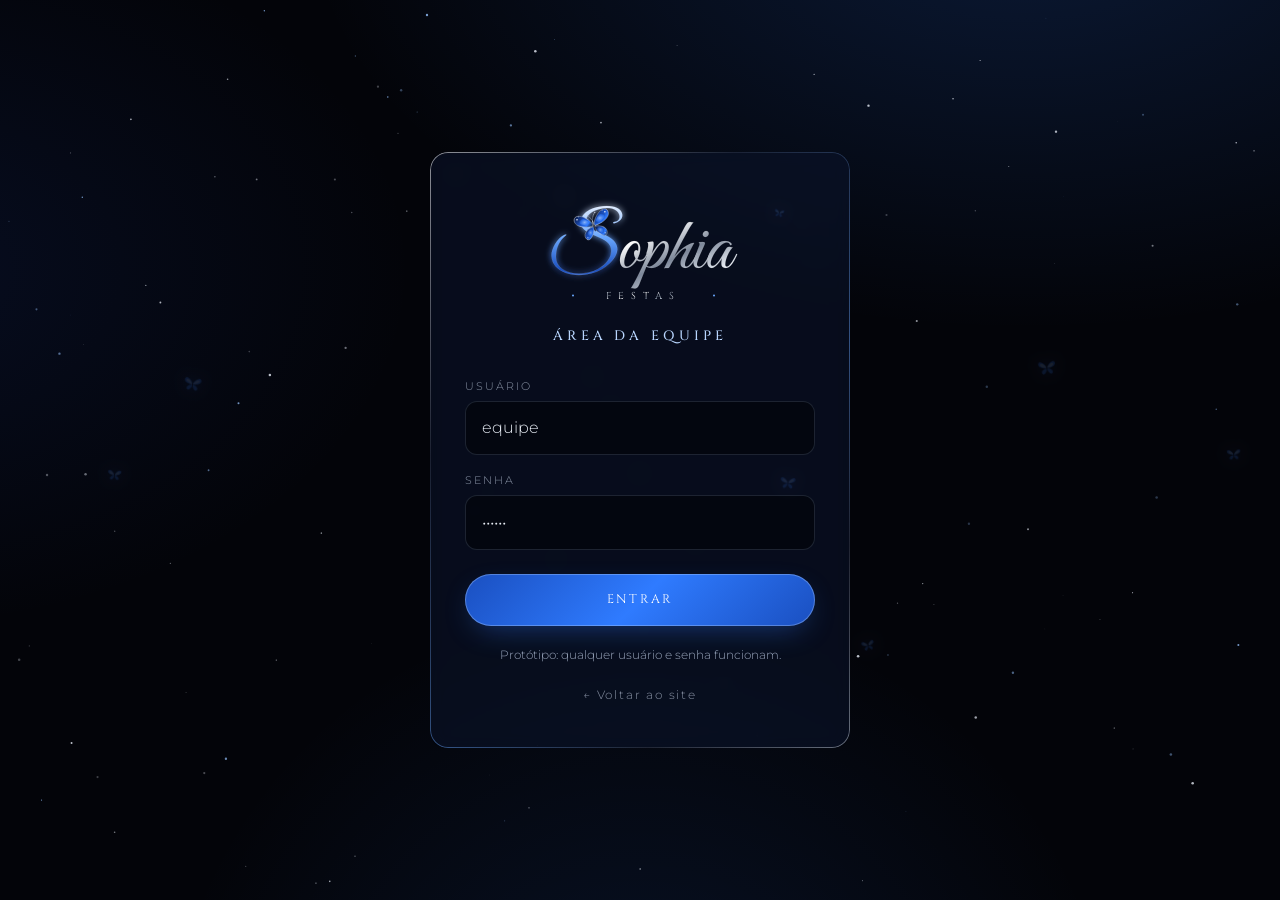
==== commit 853ac138: "Adiciona termo de locação online e ajusta cashback e datas comemorativas - contrato.html: termo de l" ====
--- a/agenda.html
+++ b/agenda.html
@@ -144,9 +144,10 @@
         <div class="field"><label for="b-guests">Convidados</label><input id="b-guests" type="number" min="1" value="50"></div>
         <div class="field"><label for="b-extra">Horas adicionais</label><input id="b-extra" type="number" min="0" step="1" value="0"></div>
         <div class="field full"><label>Opcionais</label><div class="opts" id="b-opts"></div></div>
-        <div class="field full">
-          <label class="check"><input type="checkbox" id="b-rules"> Cliente aceitou as regras da casa</label>
+        <div class="field"><label for="b-term">Termo de aceite</label>
+          <select id="b-term"><option>Não assinado</option><option>Assinado</option></select>
         </div>
+        <div class="field"><label for="b-termcode">Código de aceite (opcional)</label><input id="b-termcode" placeholder="Código do contrato.html" autocomplete="off"></div>
 
         <div class="quote" id="b-quote" aria-live="polite"></div>
 
--- a/css/style.css
+++ b/css/style.css
@@ -358,6 +358,8 @@
 .estimate dd { text-align: right; }
 .estimate .total { color: #fff; font-weight: 500; border-top: 1px solid var(--line); padding-top: .5rem; margin-top: .3rem; }
 .estimate small { display: block; margin-top: .6rem; color: var(--muted); font-size: .75rem; }
+.after-send, .inline-link { color: var(--muted); font-size: .9rem; }
+.after-send a, .inline-link { color: var(--blue-soft); text-decoration: underline; }
 .form-error { color: #ff9aa8; font-size: .85rem; }
 
 /* balão flutuante do WhatsApp */
--- a/css/agenda.css
+++ b/css/agenda.css
@@ -176,6 +176,7 @@
 .q-row.neg b { color: #8fe0b0; }
 .q-row.tot { border-top: 1px solid var(--line); padding-top: .4rem; margin-top: .2rem; }
 .q-row.tot b { font-size: 1.05rem; }
+.q-row.base { color: var(--blue-ice); }
 .q-row.manual b { color: #ffd28a; }
 .q-note { font-size: .72rem; color: var(--blue-ice); margin-top: .3rem; }
 
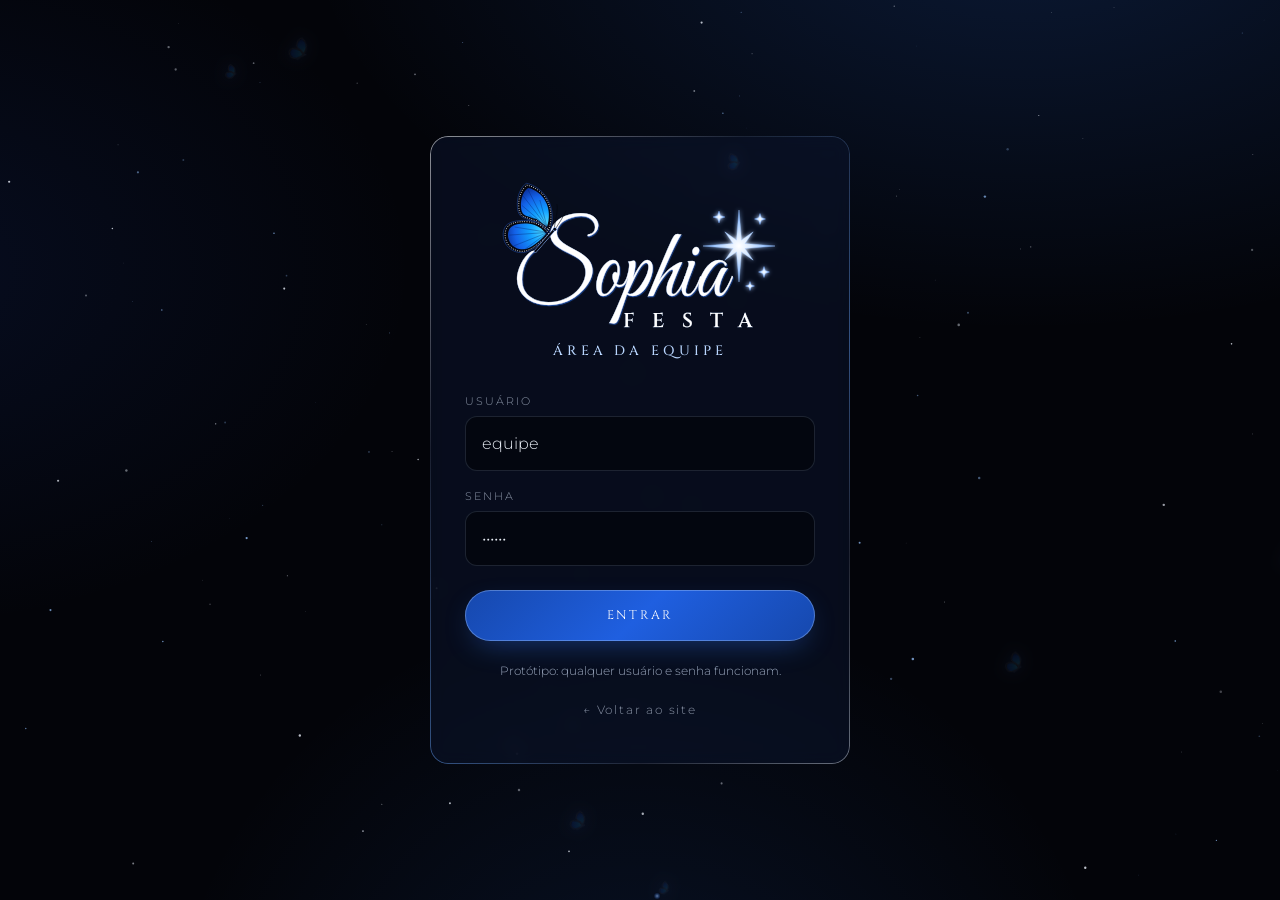
==== commit 6a20c894: "Aplica a logo oficial e o nome Sophia Festa - brand.js: logo redesenhada em SVG a partir da arte ofi" ====
--- a/agenda.html
+++ b/agenda.html
@@ -3,7 +3,7 @@
 <head>
   <meta charset="utf-8">
   <meta name="viewport" content="width=device-width, initial-scale=1">
-  <title>Agenda Sophia</title>
+  <title>Agenda Sophia Festa</title>
   <link rel="preconnect" href="https://fonts.googleapis.com">
   <link rel="preconnect" href="https://fonts.gstatic.com" crossorigin>
   <link href="https://fonts.googleapis.com/css2?family=Cinzel:wght@400;500;600&family=Cormorant+Garamond:ital,wght@0,400;0,500;1,400;1,500&family=Great+Vibes&family=Montserrat:wght@300;400;500&display=swap" rel="stylesheet">
@@ -21,8 +21,8 @@
       <div data-logo="big"></div>
       <h1>ÁREA DA EQUIPE</h1>
       <form id="login-form">
-        <div class="field"><label for="l-user">Usuário</label><input id="l-user" value="equipe" autocomplete="off"></div>
-        <div class="field"><label for="l-pass">Senha</label><input id="l-pass" type="password" value="sophia"></div>
+        <div class="field"><label for="l-user">Usuário</label><input id="l-user" value="equipe" autocomplete="username"></div>
+        <div class="field"><label for="l-pass">Senha</label><input id="l-pass" type="password" value="sophia" autocomplete="current-password"></div>
         <button class="btn btn-primary" type="submit">Entrar</button>
       </form>
       <p class="hint">Protótipo: qualquer usuário e senha funcionam.</p>
--- a/css/style.css
+++ b/css/style.css
@@ -1,5 +1,5 @@
 /* =========================================================
-   Sophia Festas — identidade: preto, azul e metal
+   Sophia Festa — identidade: preto, azul e metal
    ========================================================= */
 :root {
   --black: #030409;
@@ -120,7 +120,7 @@
 }
 .btn-primary {
   color: #fff;
-  background: linear-gradient(135deg, #1a4fc0, #2f7bff 50%, #1a4fc0);
+  background: linear-gradient(135deg, #1648ad, #1f5fe0 50%, #1648ad);
   box-shadow: 0 0 0 1px rgba(185,214,255,.35) inset, 0 10px 30px -10px var(--blue-glow);
 }
 .btn-primary:hover { transform: translateY(-2px); box-shadow: 0 0 0 1px rgba(185,214,255,.6) inset, 0 16px 40px -10px var(--blue-glow); }
@@ -186,8 +186,7 @@
   transform-box: fill-box;
   animation: soft-flap 3.2s ease-in-out infinite;
 }
-.logo-butterfly .wing-l { transform-origin: 100% 60%; }
-.logo-butterfly .wing-r { transform-origin: 0% 60%; }
+.logo-butterfly .wing-l { transform-origin: 100% 70%; }
 @keyframes soft-flap {
   0%, 70%, 100% { transform: scaleX(1); }
   80% { transform: scaleX(.55); }
@@ -265,27 +264,6 @@
 }
 .stage h4 { font-family: var(--font-serif); font-size: 1.35rem; font-weight: 500; color: #fff; }
 .stage p { color: var(--muted); font-size: .93rem; }
-
-/* placeholders de imagem: cenas abstratas */
-.ph-1 { background:
-  radial-gradient(circle at 30% 70%, rgba(106,168,255,.55) 0 2px, transparent 3px) 0 0/38px 38px,
-  radial-gradient(ellipse at 50% 100%, rgba(47,123,255,.55), transparent 60%),
-  linear-gradient(180deg, #05070f, #0d1a3d); }
-.ph-2 { background:
-  radial-gradient(circle at 50% 30%, rgba(255,255,255,.75) 0 1px, transparent 2px) 0 0/26px 26px,
-  conic-gradient(from 200deg at 50% 0%, transparent, rgba(106,168,255,.35), transparent 40%),
-  linear-gradient(180deg, #081022, #030409); }
-.ph-3 { background:
-  repeating-linear-gradient(100deg, rgba(201,209,220,.08) 0 2px, transparent 2px 22px),
-  radial-gradient(circle at 70% 40%, rgba(47,123,255,.6), transparent 50%),
-  linear-gradient(160deg, #0a1430, #030409); }
-.ph-4 { background: radial-gradient(circle at 40% 40%, rgba(185,214,255,.4), transparent 45%), linear-gradient(135deg, #0d1a3d, #030409); }
-.ph-5 { background: conic-gradient(from 0deg at 50% 50%, #0b1226, #1a4fc0, #0b1226, #6aa8ff22, #0b1226); }
-.ph-6 { background: radial-gradient(circle at 50% 120%, #2f7bff, transparent 60%), repeating-radial-gradient(circle at 50% 50%, rgba(255,255,255,.05) 0 1px, transparent 1px 16px), #05070f; }
-.ph-label {
-  position: absolute; left: 1rem; bottom: .9rem; font-family: var(--font-display); font-size: .6rem;
-  letter-spacing: .25em; color: rgba(255,255,255,.55);
-}
 
 /* diárias */
 .rates { display: grid; grid-template-columns: repeat(3, 1fr); gap: 1.4rem; margin-top: 3rem; align-items: stretch; }
@@ -310,27 +288,64 @@
 .rules { list-style: none; max-width: 720px; margin: 2.5rem auto 0; padding: 2rem; display: grid; gap: .9rem; text-align: left; }
 .tbc { color: var(--blue-soft); font-weight: 400; font-style: italic; border-bottom: 1px dashed var(--blue-soft); }
 
+/* hero com foto */
+.hero-bg { position: absolute; inset: 0; width: 100%; height: 100%; object-fit: cover; object-position: center 45%; z-index: 0; }
+.hero::before {
+  content: ""; position: absolute; inset: 0; z-index: 1; pointer-events: none;
+  background: linear-gradient(180deg, rgba(3,4,9,.78), rgba(3,4,9,.86) 60%, var(--black));
+}
+
+/* fotos nas seções */
+.fig-row { display: grid; grid-template-columns: repeat(2, 1fr); gap: 1.2rem; margin: 3rem auto 0; max-width: 980px; }
+.photo-fig { margin: 0; border-radius: 14px; overflow: hidden; position: relative; text-align: left; box-shadow: 0 0 0 1px rgba(201,209,220,.18); }
+.photo-fig.single { max-width: 720px; margin: 2.5rem auto 0; }
+.photo-fig img, .gallery .g img { display: block; width: 100%; height: auto; aspect-ratio: 4 / 3; object-fit: cover; }
+.photo-fig figcaption, .g-cap {
+  position: absolute; left: 0; right: 0; bottom: 0; padding: 2.2rem 1rem .8rem;
+  background: linear-gradient(transparent, rgba(3,4,9,.88));
+  font-family: var(--font-display); font-size: .68rem; letter-spacing: .16em; text-transform: uppercase; color: #fff; text-align: left;
+}
+
 /* galeria */
-.gallery {
-  display: grid; grid-template-columns: repeat(4, 1fr); grid-auto-rows: 200px; gap: 1rem; margin-top: 3rem; grid-auto-flow: dense;
-}
-.gallery .g { border-radius: 14px; position: relative; overflow: hidden; }
-.gallery .g.tall { grid-row: span 2; }
-.gallery .g.wide { grid-column: span 2; }
-.gallery .g::after {
-  content: ""; position: absolute; inset: 0; border-radius: inherit;
-  box-shadow: inset 0 0 0 1px rgba(201,209,220,.18);
-}
+.gallery { display: grid; grid-template-columns: repeat(3, 1fr); gap: 1rem; margin-top: 3rem; }
+.gallery .g {
+  position: relative; overflow: hidden; border-radius: 14px; padding: 0; border: 0; background: var(--deep); cursor: zoom-in; display: block;
+}
+.gallery .g img { transition: transform 1s; }
+.gallery .g:hover img { transform: scale(1.05); }
+.gallery .g:focus-visible { outline: 2px solid var(--blue-ice); outline-offset: 3px; }
+.gallery .g::after { content: ""; position: absolute; inset: 0; border-radius: inherit; box-shadow: inset 0 0 0 1px rgba(201,209,220,.18); pointer-events: none; }
+
+/* lightbox */
+.lb { position: fixed; inset: 0; z-index: 100; display: grid; place-items: center; padding: 3.5rem 3.5rem 4.5rem; background: rgba(3,4,9,.94); opacity: 0; transition: opacity .3s; }
+.lb[hidden] { display: none; }
+.lb.open { opacity: 1; }
+.lb figure { margin: 0; max-width: min(1100px, 100%); max-height: 100%; display: grid; gap: .8rem; justify-items: center; }
+.lb img { max-width: 100%; max-height: calc(100vh - 11rem); max-height: calc(100dvh - 11rem); width: auto; height: auto; border-radius: 10px; }
+.lb figcaption { color: var(--silver); font-family: var(--font-display); font-size: .75rem; letter-spacing: .16em; text-transform: uppercase; text-align: center; }
+.lb button {
+  position: absolute; width: 46px; height: 46px; border-radius: 50%; border: 0; cursor: pointer; color: #fff; font-size: 1.4rem; line-height: 1;
+  background: rgba(12,20,44,.8); box-shadow: 0 0 0 1px rgba(185,214,255,.45) inset;
+}
+.lb button:hover { background: rgba(47,123,255,.4); }
+.lb button:focus-visible { outline: 2px solid var(--blue-ice); outline-offset: 2px; }
+.lb-close { top: .8rem; right: .8rem; }
+.lb-prev { left: .6rem; top: 50%; transform: translateY(-50%); }
+.lb-next { right: .6rem; top: 50%; transform: translateY(-50%); }
+body.lb-lock { overflow: hidden; }
 
 /* contato */
 .contact-grid { display: grid; grid-template-columns: 1fr 1.2fr; gap: 2rem; margin-top: 3rem; }
+.contact-grid > * { min-width: 0; }
 .contact-info { padding: 2.2rem; display: grid; gap: 1.4rem; align-content: start; }
 .info-row { display: grid; grid-template-columns: 40px 1fr; gap: 1rem; align-items: center; }
 .info-row .ic { width: 40px; height: 40px; border-radius: 50%; display: grid; place-items: center; color: var(--blue-ice); box-shadow: 0 0 0 1px rgba(106,168,255,.35) inset; }
 .info-row .ic svg { width: 18px; height: 18px; }
 .info-row small { display: block; font-size: .68rem; letter-spacing: .18em; text-transform: uppercase; color: var(--muted); }
 
-.form { padding: 2.2rem; display: grid; grid-template-columns: 1fr 1fr; gap: 1rem; }
+.form { padding: 2.2rem; display: grid; grid-template-columns: repeat(2, minmax(0, 1fr)); gap: 1rem; }
+.form > * { min-width: 0; }
+.field input, .field select, .field textarea { width: 100%; min-width: 0; }
 .form .full { grid-column: 1 / -1; }
 .field { display: grid; gap: .35rem; }
 .field label { font-size: .68rem; letter-spacing: .18em; text-transform: uppercase; color: var(--silver-dim); }
@@ -399,9 +414,11 @@
   .rates, .optionals { grid-template-columns: 1fr; max-width: 520px; margin-left: auto; margin-right: auto; }
   .rate.featured { transform: none; }
   .check-grid { grid-template-columns: repeat(2, 1fr); }
-  .symbol-grid, .contact-grid { grid-template-columns: 1fr; }
+  .symbol-grid { grid-template-columns: 1fr; }
+  .contact-grid { grid-template-columns: minmax(0, 1fr); }
   .symbol-art { max-width: 380px; margin: 0 auto; }
-  .gallery { grid-template-columns: repeat(2, 1fr); grid-auto-rows: 160px; }
+  .gallery { grid-template-columns: repeat(2, 1fr); }
+  .gallery .g.first { grid-column: 1 / -1; }
 }
 @media (max-width: 1180px) {
   .nav-toggle { display: block; }
@@ -415,9 +432,14 @@
 }
 @media (max-width: 760px) {
   .check-grid { grid-template-columns: 1fr; }
+  .fig-row { grid-template-columns: 1fr; }
+  .lb { padding: 3.5rem .6rem 5rem; }
+  .lb-prev, .lb-next { top: auto; bottom: .8rem; transform: none; }
+  .lb-prev { left: calc(50% - 56px); }
+  .lb-next { right: calc(50% - 56px); }
   .wa-float { height: 52px; width: 52px; padding: 0; }
   .wa-float .wa-label { display: none; }
-  .form { grid-template-columns: 1fr; padding: 1.5rem; }
+  .form { grid-template-columns: minmax(0, 1fr); padding: 1.5rem; }
 }
 @media (prefers-reduced-motion: reduce) {
   *, *::before, *::after { animation: none !important; transition: none !important; }
@@ -435,4 +457,4 @@
 }
 @keyframes spark-fade { to { transform: translateY(14px) scale(.2); opacity: 0; } }
 
-@media (max-height: 760px) { .scroll-hint { display: none; } }
+@media (max-height: 900px) { .scroll-hint { display: none; } }
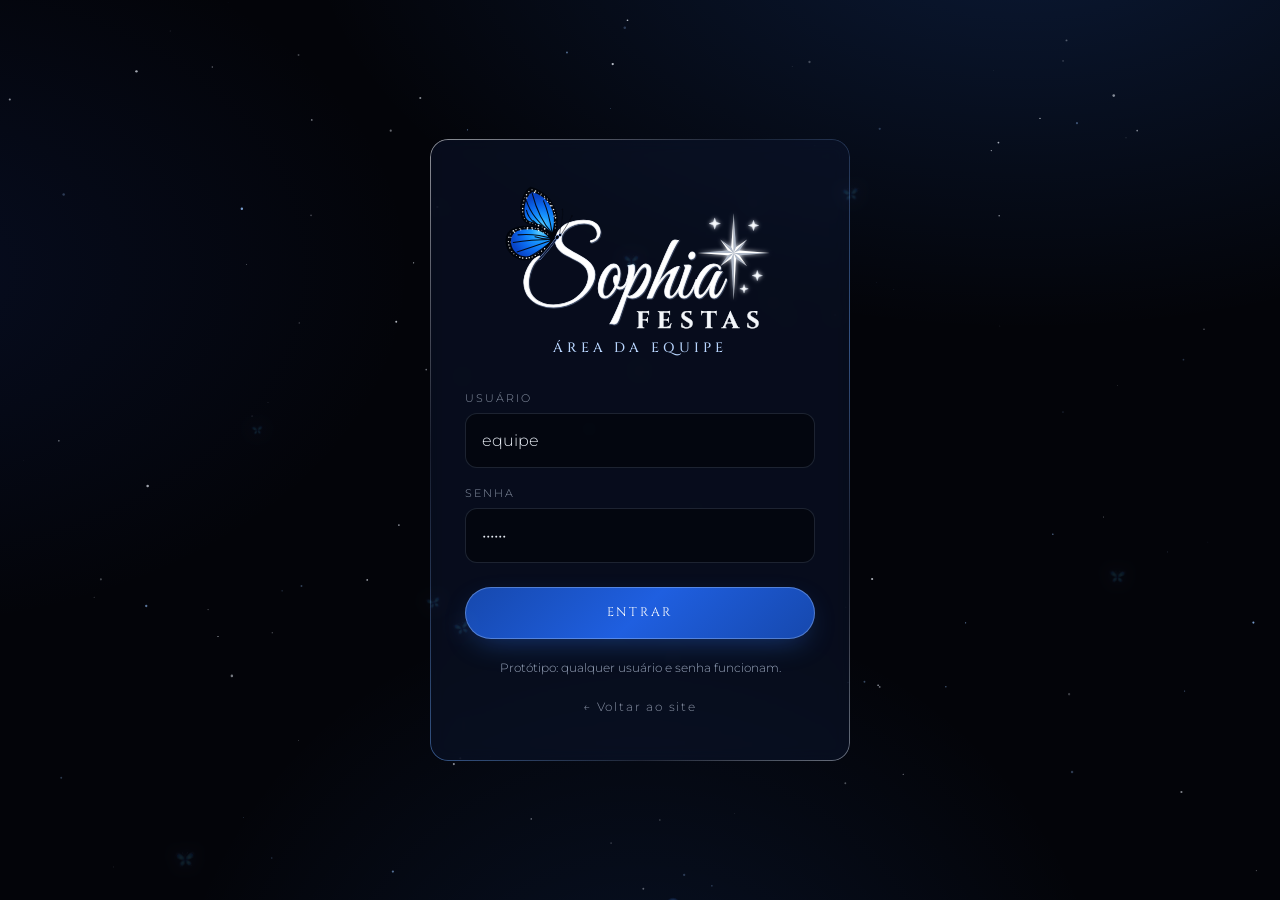
==== commit 5a90420e: "Nova marca Sophia Festas: logo/hero, diaria unica a partir de R$ 950, cashback 40%, buffet parceiro," ====
--- a/agenda.html
+++ b/agenda.html
@@ -3,7 +3,8 @@
 <head>
   <meta charset="utf-8">
   <meta name="viewport" content="width=device-width, initial-scale=1">
-  <title>Agenda Sophia Festa</title>
+  <title>Agenda Sophia Festas</title>
+  <link rel="icon" href="data:,">
   <link rel="preconnect" href="https://fonts.googleapis.com">
   <link rel="preconnect" href="https://fonts.gstatic.com" crossorigin>
   <link href="https://fonts.googleapis.com/css2?family=Cinzel:wght@400;500;600&family=Cormorant+Garamond:ital,wght@0,400;0,500;1,400;1,500&family=Great+Vibes&family=Montserrat:wght@300;400;500&display=swap" rel="stylesheet">
@@ -85,11 +86,9 @@
               </div>
             </div>
             <div class="cal" id="cal"></div>
-            <div class="legend" aria-label="Legenda de preços">
-              <span><i class="dot weekday"></i>Seg–qui</span>
-              <span><i class="dot friday"></i>Sexta / véspera</span>
-              <span><i class="dot weekend"></i>Fim de semana / feriado</span>
-              <span><i class="dot holiday"></i>Feriado ★</span>
+            <div class="legend" aria-label="Legenda do calendário">
+              <span><i class="dot holiday"></i>★ Feriado / data comemorativa</span>
+              <span><i class="dot busy"></i>Dia reservado</span>
             </div>
           </div>
 
--- a/css/style.css
+++ b/css/style.css
@@ -1,5 +1,5 @@
 /* =========================================================
-   Sophia Festa — identidade: preto, azul e metal
+   Sophia Festas — identidade: preto, azul e metal
    ========================================================= */
 :root {
   --black: #030409;
@@ -61,13 +61,6 @@
   opacity: 0; will-change: transform, opacity;
   filter: drop-shadow(0 0 6px var(--blue-glow));
 }
-.mini-fly .wing-l, .mini-fly .wing-r { transform-origin: 50% 50%; animation: flap .28s ease-in-out infinite alternate; }
-.mini-fly .wing-r { animation-delay: .02s; }
-
-@keyframes flap {
-  from { transform: scaleX(1); }
-  to   { transform: scaleX(.25); }
-}
 
 /* ---------- textos metálicos ---------- */
 .metal-text {
@@ -160,6 +153,8 @@
 }
 .nav-logo { display: flex; align-items: center; gap: .5rem; }
 .nav-logo .logo-mark { height: 46px; width: auto; }
+.nav-logo { min-width: 102px; min-height: 46px; } /* reserva o espaço antes do SVG ser injetado (sem salto de layout) */
+.hero [data-logo="big"] { width: min(680px, 92vw); aspect-ratio: 592 / 318; margin: 0 auto; }
 .nav-links { display: flex; gap: 1.4rem; list-style: none; align-items: center; }
 .nav-links a {
   font-family: var(--font-display); font-size: .72rem; letter-spacing: .2em; text-transform: uppercase;
@@ -181,16 +176,43 @@
 /* ---------- logo ---------- */
 .logo-mark { overflow: visible; }
 .logo-big { width: min(640px, 92vw); height: auto; margin: 0 auto; }
-.logo-big .logo-butterfly .wing-l, .logo-big .logo-butterfly .wing-r,
-.logo-mark .logo-butterfly .wing-l, .logo-mark .logo-butterfly .wing-r {
-  transform-box: fill-box;
-  animation: soft-flap 3.2s ease-in-out infinite;
-}
-.logo-butterfly .wing-l { transform-origin: 100% 70%; }
-@keyframes soft-flap {
-  0%, 70%, 100% { transform: scaleX(1); }
-  80% { transform: scaleX(.55); }
-  90% { transform: scaleX(1); }
+
+/* ---------- borboleta: bater de asas orgânico (abre devagar, fecha rápido, pausa aberta) ---------- */
+/* solta (de frente): duas asas espelhadas, articuladas junto ao corpo, dobra 3D; asa de trás defasada */
+.butterfly-svg .bf-fore, .butterfly-svg .bf-hind {
+  transform-box: fill-box; --amp: 72;
+  animation: bf-flap var(--bf-dur, 3.6s) infinite;
+}
+.butterfly-svg .bf-hind { --amp: 62; animation-delay: calc(var(--bf-dur, 3.6s) * .05); }
+.butterfly-svg .l { --dir: -1; }
+.butterfly-svg .r { --dir: 1; }
+.butterfly-svg .bf-fore.l { transform-origin: 100% 100%; }
+.butterfly-svg .bf-fore.r { transform-origin: 0 100%; }
+.butterfly-svg .bf-hind.l { transform-origin: 100% 0; }
+.butterfly-svg .bf-hind.r { transform-origin: 0 0; }
+.butterfly-svg .bf-body { transform-box: fill-box; transform-origin: 50% 70%; animation: bf-sway var(--bf-dur, 3.6s) ease-in-out infinite; }
+@keyframes bf-flap {
+  0%   { transform: perspective(340px) rotateY(0deg); animation-timing-function: cubic-bezier(.5, 0, .9, .5); }
+  16%  { transform: perspective(340px) rotateY(0deg); animation-timing-function: cubic-bezier(.5, 0, .9, .5); }
+  34%  { transform: perspective(340px) rotateY(calc(var(--dir) * var(--amp) * 1deg)); animation-timing-function: cubic-bezier(.25, .6, .3, 1); }
+  100% { transform: perspective(340px) rotateY(0deg); }
+}
+@keyframes bf-sway {
+  0%, 16%, 100% { transform: rotate(0deg) translateY(0); }
+  34% { transform: rotate(-1.6deg) translateY(1px); }
+  60% { transform: rotate(.8deg) translateY(-.6px); }
+}
+/* da logo (de perfil): asa da frente e asa de trás levemente defasadas */
+.logo-butterfly .pw-fore, .logo-butterfly .pw-hind {
+  transform-box: fill-box; animation: pw-flap var(--pw-dur, 3.8s) infinite;
+}
+.logo-butterfly .pw-fore { transform-origin: 100% 94%; }
+.logo-butterfly .pw-hind { transform-origin: 100% 6%; animation-delay: .16s; }
+@keyframes pw-flap {
+  0%   { transform: perspective(300px) rotateY(0deg); animation-timing-function: cubic-bezier(.5, 0, .9, .5); }
+  62%  { transform: perspective(300px) rotateY(0deg); animation-timing-function: cubic-bezier(.5, 0, .9, .5); }
+  72%  { transform: perspective(300px) rotateY(-58deg); animation-timing-function: cubic-bezier(.25, .6, .3, 1); }
+  100% { transform: perspective(300px) rotateY(0deg); }
 }
 
 /* ---------- hero ---------- */
@@ -271,11 +293,25 @@
 .rate.featured { background: linear-gradient(180deg, rgba(47,123,255,.18), rgba(12,20,44,.6)); transform: translateY(-12px); }
 .rate h3 { font-family: var(--font-display); font-size: .95rem; letter-spacing: .14em; font-weight: 500; text-transform: uppercase; }
 .rate-price { font-family: var(--font-serif); font-size: clamp(2.2rem, 5vw, 2.8rem); margin: 1rem 0 .1rem; }
+.rates.single { grid-template-columns: minmax(0, 420px); justify-content: center; }
+.rates.single .rate.featured { transform: none; }
+.rate-from { font-family: var(--font-display); font-size: .75rem; letter-spacing: .3em; text-transform: uppercase; color: var(--blue-ice); margin-top: .8rem; }
+.rates.single .rate-price { margin-top: .2rem; }
 .rate-sub { color: var(--muted); font-size: .85rem; }
 .terms { list-style: none; max-width: 640px; margin: 2.5rem auto 0; display: grid; gap: .7rem; text-align: left; }
 .terms li, .check-grid li, .rules li { display: flex; gap: .7rem; font-size: .95rem; }
 .terms li::before, .check-grid li::before, .rules li::before { content: "✦"; color: var(--blue-soft); font-size: .75rem; margin-top: .3rem; flex: none; }
 .terms strong { color: #fff; font-weight: 500; }
+
+/* buffet parceiro */
+.buffet-sec { background: radial-gradient(900px 500px at 50% 0, rgba(47,123,255,.12), transparent 70%); }
+.buffet-card { max-width: 820px; margin: 3rem auto 0; padding: clamp(2rem, 5vw, 3.5rem) clamp(1.2rem, 5vw, 3rem); display: grid; gap: 1.4rem; justify-items: center; box-shadow: 0 0 60px -20px var(--blue-glow); }
+.buffet-badge { font-family: var(--font-display); font-size: .7rem; letter-spacing: .3em; text-transform: uppercase; color: #fff; padding: .45rem 1.2rem; border-radius: 999px; background: linear-gradient(135deg, #1648ad, #2f7bff); box-shadow: 0 0 0 1px rgba(185,214,255,.4) inset; }
+.buffet-name { font-family: var(--font-serif); font-weight: 500; font-size: clamp(1.8rem, 5vw, 2.8rem); line-height: 1.15; }
+.buffet-points { list-style: none; display: grid; gap: .7rem; text-align: left; max-width: 560px; }
+.buffet-points li { display: flex; gap: .7rem; font-size: .95rem; }
+.buffet-points li::before { content: "✦"; color: var(--blue-soft); font-size: .75rem; margin-top: .3rem; flex: none; }
+.buffet-note { color: var(--muted); font-size: .85rem; }
 
 /* incluso, opcionais, eventos, regras */
 .check-grid { list-style: none; display: grid; grid-template-columns: repeat(3, 1fr); gap: .9rem 2rem; margin: 3rem auto 0; text-align: left; max-width: 980px; }
@@ -292,13 +328,15 @@
 .hero-bg { position: absolute; inset: 0; width: 100%; height: 100%; object-fit: cover; object-position: center 45%; z-index: 0; }
 .hero::before {
   content: ""; position: absolute; inset: 0; z-index: 1; pointer-events: none;
-  background: linear-gradient(180deg, rgba(3,4,9,.78), rgba(3,4,9,.86) 60%, var(--black));
+  background: linear-gradient(180deg, rgba(3,4,9,.92), rgba(3,4,9,.78) 18%, rgba(3,4,9,.86) 60%, var(--black));
 }
 
 /* fotos nas seções */
 .fig-row { display: grid; grid-template-columns: repeat(2, 1fr); gap: 1.2rem; margin: 3rem auto 0; max-width: 980px; }
 .photo-fig { margin: 0; border-radius: 14px; overflow: hidden; position: relative; text-align: left; box-shadow: 0 0 0 1px rgba(201,209,220,.18); }
 .photo-fig.single { max-width: 720px; margin: 2.5rem auto 0; }
+.photo-fig picture, .gallery .g picture { display: block; }
+.lb picture { display: contents; }
 .photo-fig img, .gallery .g img { display: block; width: 100%; height: auto; aspect-ratio: 4 / 3; object-fit: cover; }
 .photo-fig figcaption, .g-cap {
   position: absolute; left: 0; right: 0; bottom: 0; padding: 2.2rem 1rem .8rem;
@@ -393,6 +431,7 @@
 /* rodapé */
 footer { padding: 4rem 1rem 2.5rem; text-align: center; border-top: 1px solid var(--line); }
 footer .logo-mark { height: 70px; margin: 0 auto 1rem; }
+footer .logo-big { width: min(300px, 80vw); margin: 0 auto 1rem; }
 footer p { color: var(--muted); font-size: .8rem; }
 footer .foot-quote { font-family: var(--font-serif); font-style: italic; font-size: 1.15rem; color: var(--blue-ice); margin-bottom: 1.4rem; }
 
@@ -447,7 +486,6 @@
 }
 
 /* borboleta avulsa (seções, toast) bate as asas suavemente */
-.butterfly-svg .wing-l, .butterfly-svg .wing-r { transform-box: fill-box; animation: soft-flap 3.6s ease-in-out infinite; }
 
 /* brilho do cursor */
 .spark {
--- a/css/agenda.css
+++ b/css/agenda.css
@@ -76,16 +76,9 @@
 .day.selected { border-color: var(--blue-ice); box-shadow: 0 0 0 1px var(--blue-ice), 0 0 20px -6px var(--blue-glow); }
 .day .num { font-size: .78rem; width: 24px; height: 24px; border-radius: 50%; display: grid; place-items: center; }
 .day .top { display: flex; align-items: center; justify-content: space-between; gap: 4px; }
-.day .rate { font-size: .6rem; letter-spacing: .04em; color: var(--muted); white-space: nowrap; }
-/* faixa de preço: barra superior colorida por tipo de dia */
-.day { --tier: rgba(185,214,255,.25); }
-.day::before { content: ""; position: absolute; left: 0; right: 0; top: 0; height: 3px; background: var(--tier); opacity: .85; }
-.day.t-weekday { --tier: #5d7fae; }
-.day.t-friday { --tier: #c9d1dc; }
-.day.t-weekend { --tier: #2f7bff; }
-.day.t-weekend .rate { color: var(--blue-ice); }
-.day.holiday { --tier: #ffd28a; }
-.day.holiday .rate { color: #ffd28a; }
+.day .rate { font-size: .7rem; line-height: 1; color: #ffd28a; white-space: nowrap; }
+/* feriado / data comemorativa: barra superior dourada */
+.day.holiday::before { content: ""; position: absolute; left: 0; right: 0; top: 0; height: 3px; background: #ffd28a; opacity: .85; }
 .day.busy { background: rgba(47,123,255,.07); }
 .chip {
   font-size: .64rem; line-height: 1.3; padding: 2px 6px; border-radius: 6px; white-space: nowrap; overflow: hidden; text-overflow: ellipsis;
@@ -98,8 +91,7 @@
 .legend { display: flex; flex-wrap: wrap; gap: .5rem 1.1rem; margin-top: .9rem; font-size: .7rem; color: var(--muted); }
 .legend span { display: inline-flex; align-items: center; gap: .4rem; }
 .dot { width: 14px; height: 4px; border-radius: 2px; display: inline-block; flex: none; background: #5d7fae; }
-.dot.friday { background: #c9d1dc; }
-.dot.weekend { background: #2f7bff; }
+.dot.busy { background: #2f7bff; }
 .dot.holiday { background: #ffd28a; }
 .day-info { font-size: .78rem; color: var(--silver); padding: .6rem .8rem; border-radius: 12px; background: rgba(3,4,9,.45); border: 1px solid var(--line); display: flex; align-items: center; gap: .6rem; }
 
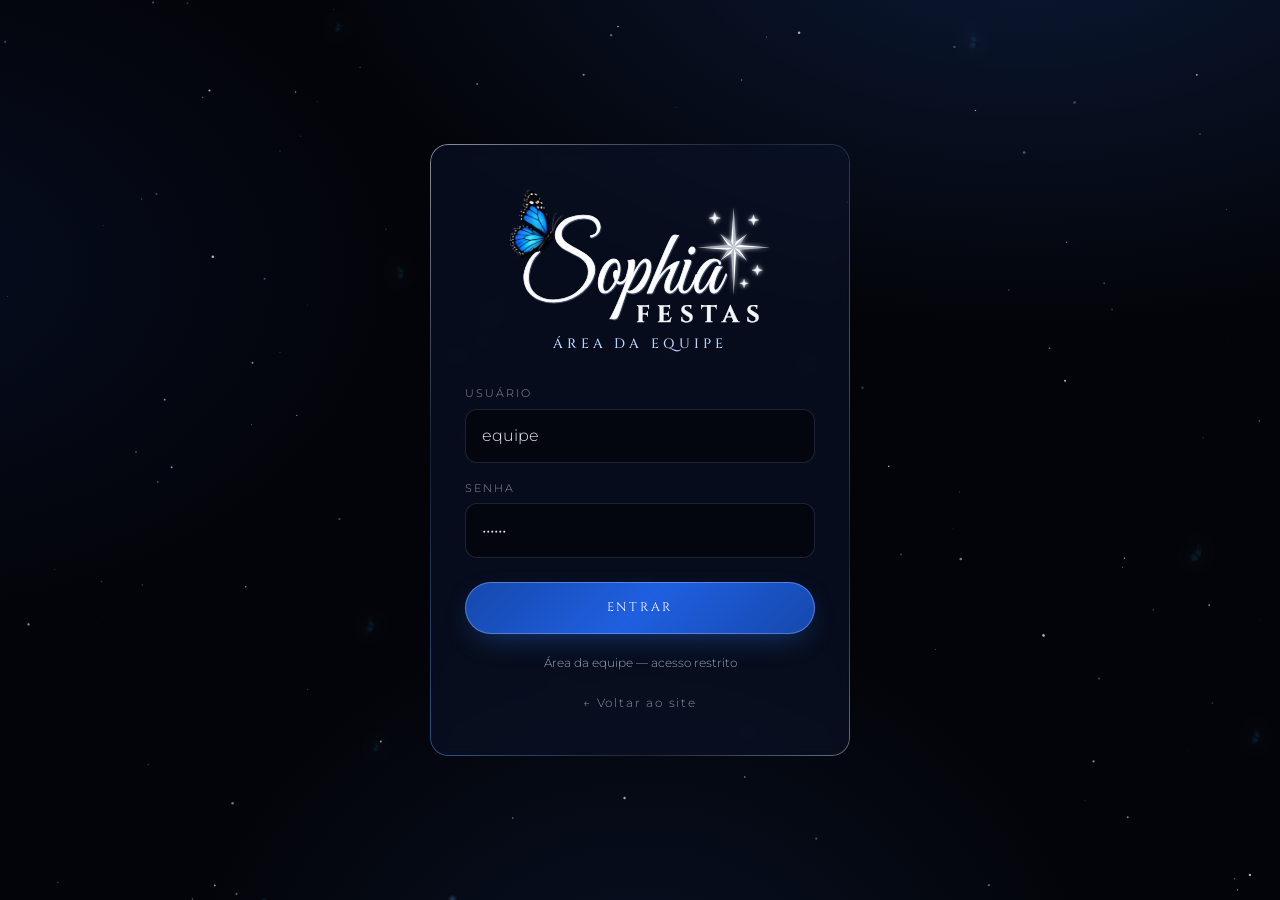
==== commit 3477393f: "Redesign das secoes, redundancias removidas, cashback descontinuado, botoes sem efeito magnetico, av" ====
--- a/agenda.html
+++ b/agenda.html
@@ -26,7 +26,7 @@
         <div class="field"><label for="l-pass">Senha</label><input id="l-pass" type="password" value="sophia" autocomplete="current-password"></div>
         <button class="btn btn-primary" type="submit">Entrar</button>
       </form>
-      <p class="hint">Protótipo: qualquer usuário e senha funcionam.</p>
+      <p class="hint">Área da equipe — acesso restrito</p>
       <a class="back-link" href="index.html">← Voltar ao site</a>
     </div>
   </div>
@@ -161,10 +161,6 @@
           <div class="field"><label for="b-status">Status</label>
             <select id="b-status"><option>Pré-reserva</option><option>Confirmada</option><option>Cancelada</option></select>
           </div>
-          <div class="field cash">
-            <label class="check"><input type="checkbox" id="b-cb-use"> Aplicar cashback</label>
-            <small id="b-cb-info"></small>
-          </div>
           <div class="field"><button type="button" class="btn btn-ghost" id="b-recalc" style="display:none">Recalcular valor</button></div>
         </div>
         <div class="field full"><label for="b-notes">Observações</label><textarea id="b-notes" placeholder="Tema, decoração, combinados..."></textarea></div>
--- a/css/style.css
+++ b/css/style.css
@@ -153,8 +153,8 @@
 }
 .nav-logo { display: flex; align-items: center; gap: .5rem; }
 .nav-logo .logo-mark { height: 46px; width: auto; }
-.nav-logo { min-width: 102px; min-height: 46px; } /* reserva o espaço antes do SVG ser injetado (sem salto de layout) */
-.hero [data-logo="big"] { width: min(680px, 92vw); aspect-ratio: 592 / 318; margin: 0 auto; }
+.nav-logo { min-width: 110px; min-height: 46px; } /* reserva o espaço antes do SVG ser injetado (sem salto de layout) */
+.hero [data-logo="big"] { width: min(680px, calc(100vw - 1.5rem)); aspect-ratio: 592 / 298; margin: 0 auto; }
 .nav-links { display: flex; gap: 1.4rem; list-style: none; align-items: center; }
 .nav-links a {
   font-family: var(--font-display); font-size: .72rem; letter-spacing: .2em; text-transform: uppercase;
@@ -177,43 +177,12 @@
 .logo-mark { overflow: visible; }
 .logo-big { width: min(640px, 92vw); height: auto; margin: 0 auto; }
 
-/* ---------- borboleta: bater de asas orgânico (abre devagar, fecha rápido, pausa aberta) ---------- */
-/* solta (de frente): duas asas espelhadas, articuladas junto ao corpo, dobra 3D; asa de trás defasada */
-.butterfly-svg .bf-fore, .butterfly-svg .bf-hind {
-  transform-box: fill-box; --amp: 72;
-  animation: bf-flap var(--bf-dur, 3.6s) infinite;
-}
-.butterfly-svg .bf-hind { --amp: 62; animation-delay: calc(var(--bf-dur, 3.6s) * .05); }
-.butterfly-svg .l { --dir: -1; }
-.butterfly-svg .r { --dir: 1; }
-.butterfly-svg .bf-fore.l { transform-origin: 100% 100%; }
-.butterfly-svg .bf-fore.r { transform-origin: 0 100%; }
-.butterfly-svg .bf-hind.l { transform-origin: 100% 0; }
-.butterfly-svg .bf-hind.r { transform-origin: 0 0; }
-.butterfly-svg .bf-body { transform-box: fill-box; transform-origin: 50% 70%; animation: bf-sway var(--bf-dur, 3.6s) ease-in-out infinite; }
-@keyframes bf-flap {
-  0%   { transform: perspective(340px) rotateY(0deg); animation-timing-function: cubic-bezier(.5, 0, .9, .5); }
-  16%  { transform: perspective(340px) rotateY(0deg); animation-timing-function: cubic-bezier(.5, 0, .9, .5); }
-  34%  { transform: perspective(340px) rotateY(calc(var(--dir) * var(--amp) * 1deg)); animation-timing-function: cubic-bezier(.25, .6, .3, 1); }
-  100% { transform: perspective(340px) rotateY(0deg); }
-}
-@keyframes bf-sway {
-  0%, 16%, 100% { transform: rotate(0deg) translateY(0); }
-  34% { transform: rotate(-1.6deg) translateY(1px); }
-  60% { transform: rotate(.8deg) translateY(-.6px); }
-}
-/* da logo (de perfil): asa da frente e asa de trás levemente defasadas */
-.logo-butterfly .pw-fore, .logo-butterfly .pw-hind {
-  transform-box: fill-box; animation: pw-flap var(--pw-dur, 3.8s) infinite;
-}
-.logo-butterfly .pw-fore { transform-origin: 100% 94%; }
-.logo-butterfly .pw-hind { transform-origin: 100% 6%; animation-delay: .16s; }
-@keyframes pw-flap {
-  0%   { transform: perspective(300px) rotateY(0deg); animation-timing-function: cubic-bezier(.5, 0, .9, .5); }
-  62%  { transform: perspective(300px) rotateY(0deg); animation-timing-function: cubic-bezier(.5, 0, .9, .5); }
-  72%  { transform: perspective(300px) rotateY(-58deg); animation-timing-function: cubic-bezier(.25, .6, .3, 1); }
-  100% { transform: perspective(300px) rotateY(0deg); }
-}
+/* ---------- borboleta (imagem recortada da logo): estática, só flutua de leve ---------- */
+.butterfly-svg { width: 100%; height: auto; }
+.mini-fly .butterfly-svg { height: 100%; object-fit: contain; }
+.toast .butterfly-svg { width: 22px; flex: none; }
+.logo-butterfly { transform-box: fill-box; transform-origin: 70% 90%; animation: bf-hover 5s ease-in-out infinite; }
+@keyframes bf-hover { 50% { transform: translateY(-2px) rotate(-1.2deg); } }
 
 /* ---------- hero ---------- */
 .hero {
@@ -303,16 +272,6 @@
 .terms li::before, .check-grid li::before, .rules li::before { content: "✦"; color: var(--blue-soft); font-size: .75rem; margin-top: .3rem; flex: none; }
 .terms strong { color: #fff; font-weight: 500; }
 
-/* buffet parceiro */
-.buffet-sec { background: radial-gradient(900px 500px at 50% 0, rgba(47,123,255,.12), transparent 70%); }
-.buffet-card { max-width: 820px; margin: 3rem auto 0; padding: clamp(2rem, 5vw, 3.5rem) clamp(1.2rem, 5vw, 3rem); display: grid; gap: 1.4rem; justify-items: center; box-shadow: 0 0 60px -20px var(--blue-glow); }
-.buffet-badge { font-family: var(--font-display); font-size: .7rem; letter-spacing: .3em; text-transform: uppercase; color: #fff; padding: .45rem 1.2rem; border-radius: 999px; background: linear-gradient(135deg, #1648ad, #2f7bff); box-shadow: 0 0 0 1px rgba(185,214,255,.4) inset; }
-.buffet-name { font-family: var(--font-serif); font-weight: 500; font-size: clamp(1.8rem, 5vw, 2.8rem); line-height: 1.15; }
-.buffet-points { list-style: none; display: grid; gap: .7rem; text-align: left; max-width: 560px; }
-.buffet-points li { display: flex; gap: .7rem; font-size: .95rem; }
-.buffet-points li::before { content: "✦"; color: var(--blue-soft); font-size: .75rem; margin-top: .3rem; flex: none; }
-.buffet-note { color: var(--muted); font-size: .85rem; }
-
 /* incluso, opcionais, eventos, regras */
 .check-grid { list-style: none; display: grid; grid-template-columns: repeat(3, 1fr); gap: .9rem 2rem; margin: 3rem auto 0; text-align: left; max-width: 980px; }
 .optionals { display: grid; grid-template-columns: repeat(3, 1fr); gap: 1.2rem; margin-top: 2.5rem; }
@@ -355,7 +314,7 @@
 .gallery .g::after { content: ""; position: absolute; inset: 0; border-radius: inherit; box-shadow: inset 0 0 0 1px rgba(201,209,220,.18); pointer-events: none; }
 
 /* lightbox */
-.lb { position: fixed; inset: 0; z-index: 100; display: grid; place-items: center; padding: 3.5rem 3.5rem 4.5rem; background: rgba(3,4,9,.94); opacity: 0; transition: opacity .3s; }
+.lb { touch-action: pan-y; position: fixed; inset: 0; z-index: 100; display: grid; place-items: center; padding: 3.5rem 3.5rem 4.5rem; background: rgba(3,4,9,.94); opacity: 0; transition: opacity .3s; }
 .lb[hidden] { display: none; }
 .lb.open { opacity: 1; }
 .lb figure { margin: 0; max-width: min(1100px, 100%); max-height: 100%; display: grid; gap: .8rem; justify-items: center; }
@@ -470,6 +429,7 @@
   .nav-toggle { position: relative; z-index: 30; }
 }
 @media (max-width: 760px) {
+  .hero { padding-left: .75rem; padding-right: .75rem; }
   .check-grid { grid-template-columns: 1fr; }
   .fig-row { grid-template-columns: 1fr; }
   .lb { padding: 3.5rem .6rem 5rem; }
--- a/css/agenda.css
+++ b/css/agenda.css
@@ -161,16 +161,12 @@
 .opts { display: grid; grid-template-columns: repeat(auto-fill, minmax(230px, 1fr)); gap: .6rem 1rem; }
 .opt { display: flex; align-items: center; gap: .6rem; flex-wrap: wrap; }
 .opt .opt-val { width: 96px; padding: .4rem .7rem; }
-.cash small { color: var(--blue-ice); font-size: .72rem; }
 .quote { grid-column: 1 / -1; padding: .9rem 1.1rem; border-radius: 14px; background: rgba(47,123,255,.06); box-shadow: 0 0 0 1px rgba(106,168,255,.25) inset; display: grid; gap: .3rem; }
 .q-row { display: flex; justify-content: space-between; gap: 1rem; font-size: .82rem; color: var(--silver); }
 .q-row b { font-weight: 500; color: #fff; white-space: nowrap; }
-.q-row.neg b { color: #8fe0b0; }
 .q-row.tot { border-top: 1px solid var(--line); padding-top: .4rem; margin-top: .2rem; }
 .q-row.tot b { font-size: 1.05rem; }
-.q-row.base { color: var(--blue-ice); }
 .q-row.manual b { color: #ffd28a; }
-.q-note { font-size: .72rem; color: var(--blue-ice); margin-top: .3rem; }
 
 .view { display: none; }
 .view.on { display: block; }
